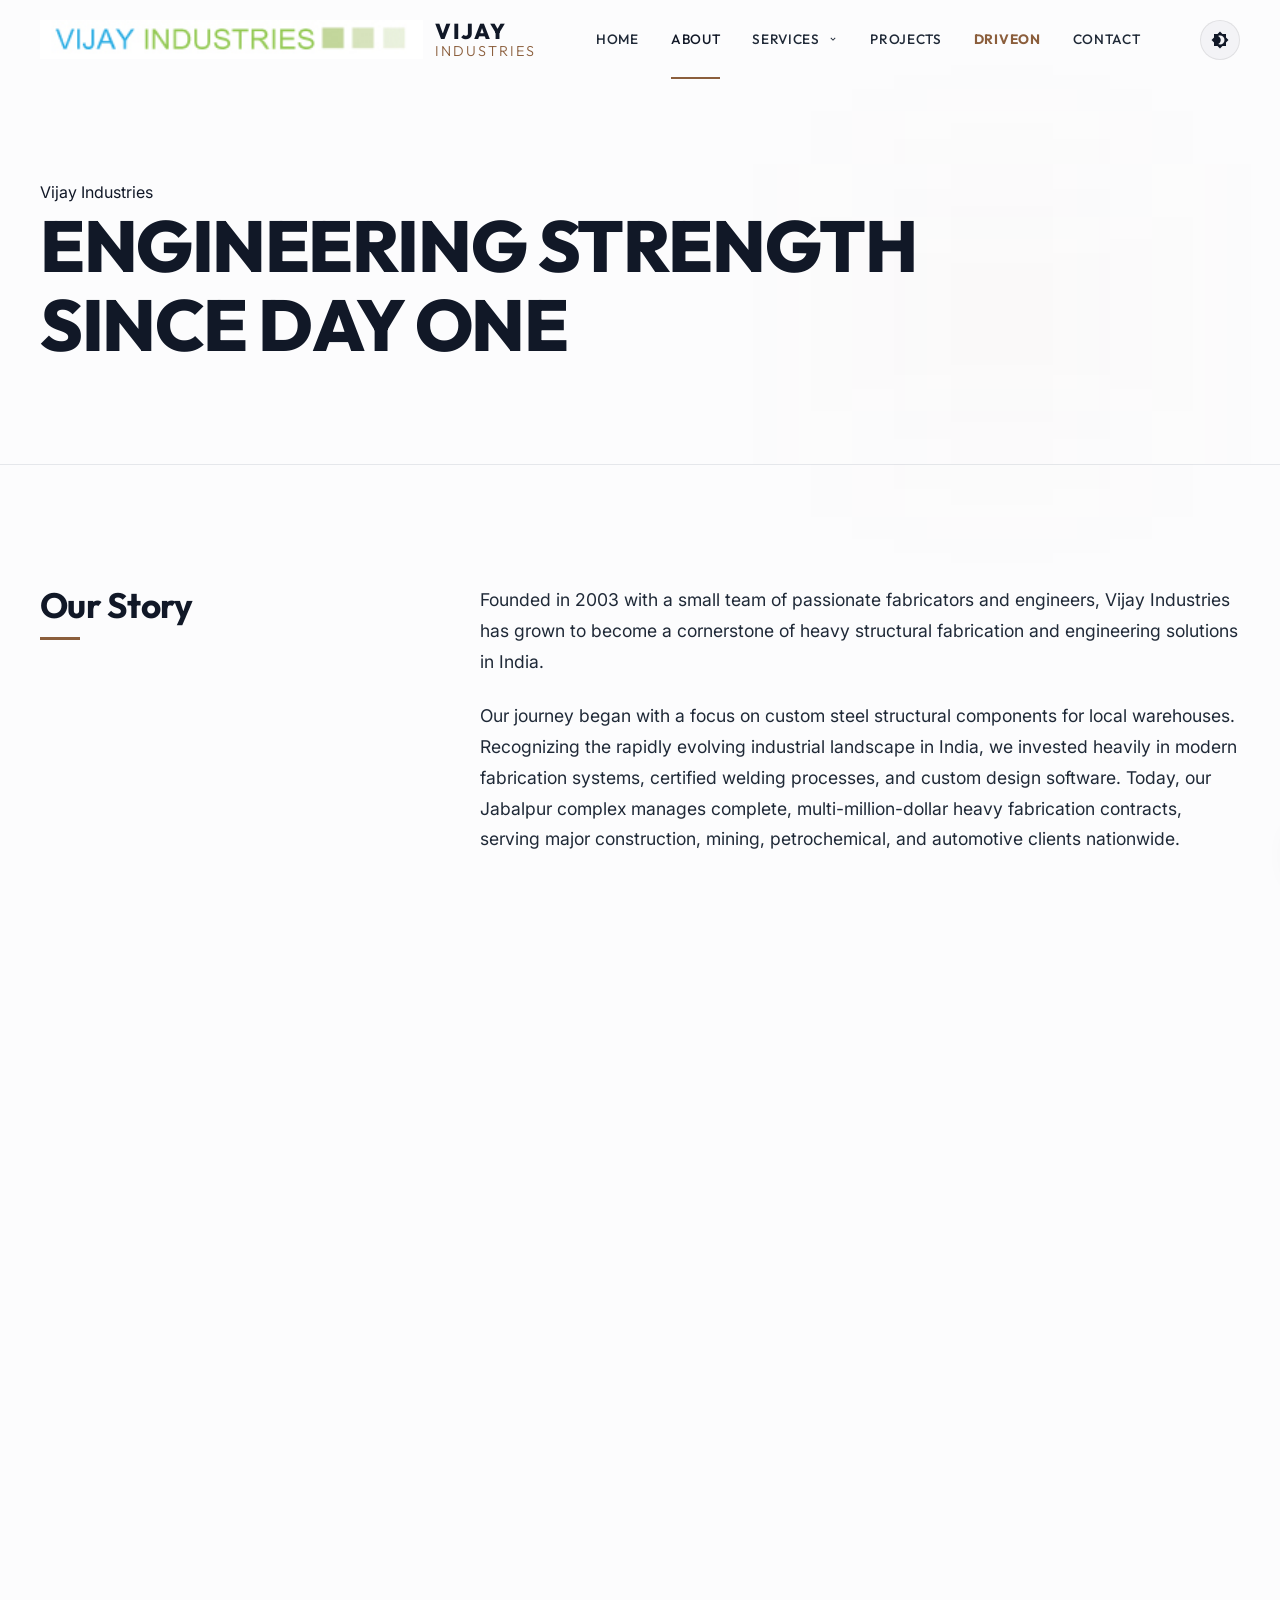
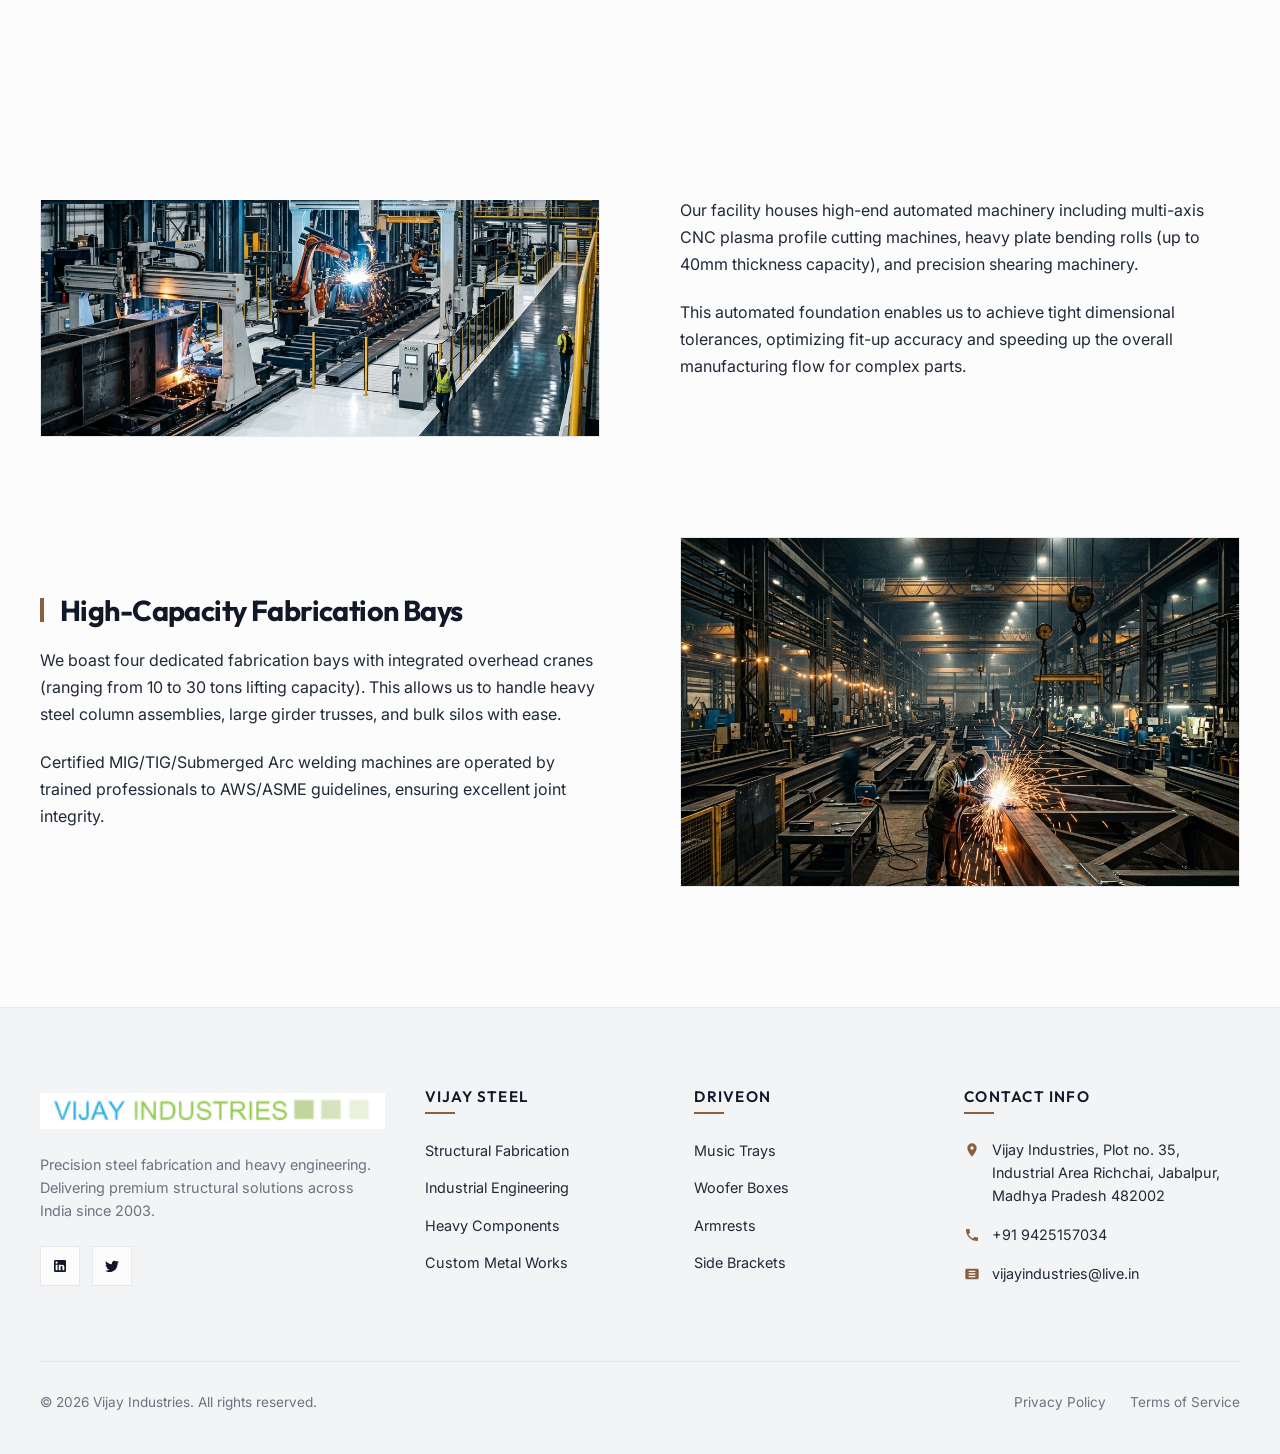
==== about.html @ 4c7a7a09 "Update website content and styling" ====
<!DOCTYPE html>
<html lang="en">
<head>
  <meta charset="UTF-8">
  <meta name="viewport" content="width=device-width, initial-scale=1.0">
  <title>Engineering Strength Since Day One | Vijay Industries</title>
  <meta name="description" content="Discover the history, mission, and advanced infrastructure of Vijay Industries. A legacy of precision steel fabrication and engineering excellence.">
  
  <!-- Global Stylesheet -->
  <link rel="stylesheet" href="css/global.css">
  <!-- Page Specific Stylesheet -->
  <link rel="stylesheet" href="css/about.css">
</head>
<body>

  <!-- Preloader Screen -->
  <div id="preloader">
    <div class="loader-logo">VIJAY <span>INDUSTRIES</span></div>
    <div class="loader-bar-container">
      <div class="loader-bar"></div>
    </div>
  </div>

  <!-- Page Transition Overlay -->
  <div id="page-transition-overlay" class="page-transition-overlay"></div>

  <!-- Sticky Navbar Header -->
  <header class="header" id="main-header">
    <div class="container">
      <a href="index.html" class="logo" id="header-logo-link">
        <img src="assets/vijay industries logo.jpg" alt="Vijay Industries Logo" id="logo-image" style="height: 40px; width: auto; object-fit: contain;">
        <div class="logo-text" id="logo-text-container">VIJAY<span>INDUSTRIES</span></div>
      </a>
      
      <!-- Nav Links -->
      <nav class="nav-menu" id="nav-menu-list">
        <a href="index.html" class="nav-link" id="nav-home">Home</a>
        <a href="about.html" class="nav-link active" id="nav-about">About</a>
        
        <!-- Services with Mega Menu -->
        <div class="nav-link has-megamenu" id="nav-services-megamenu">
          <span class="megamenu-mobile-toggle">Services <svg style="width: 10px; height: 10px; margin-left: 5px; fill: currentColor;" viewBox="0 0 24 24"><path d="M7.41,8.58L12,13.17L16.59,8.58L18,10L12,16L6,10L7.41,8.58Z"/></svg></span>
          <div class="megamenu">
            <div class="container">
              <div class="megamenu-grid">
                <div class="megamenu-brand-panel">
                  <h3>Vijay Industries</h3>
                  <p>Quality fabrication and engineering solutions delivering unmatched strength and structural integrity since day one.</p>
                  <a href="services.html" class="btn btn-outline-accent" style="padding: 10px 20px; font-size: 0.8rem;" id="megamenu-services-btn">All Services</a>
                </div>
                <div class="megamenu-col">
                  <h4>Vijay Steel</h4>
                  <ul class="megamenu-links">
                    <li><a href="services.html#structural" id="mega-link-structural">Structural Steel Work</a></li>
                    <li><a href="services.html#industrial" id="mega-link-industrial">Industrial Fabrication</a></li>
                    <li><a href="services.html#heavy" id="mega-link-heavy">Heavy Engineering</a></li>
                    <li><a href="services.html#custom" id="mega-link-custom">Custom Manufacturing</a></li>
                  </ul>
                </div>
                <div class="megamenu-col">
                  <h4>DriveOn Division</h4>
                  <ul class="megamenu-links">
                    <li><a href="driveon.html" id="mega-link-driveon-all">Automotive Accessories</a></li>
                    <li><a href="driveon.html#products" id="mega-link-driveon-trays">Music Trays & Boxes</a></li>
                    <li><a href="driveon.html#products" id="mega-link-driveon-armrests">Premium Armrests</a></li>
                    <li><a href="driveon.html#products" id="mega-link-driveon-rings">Speaker Mounting</a></li>
                  </ul>
                </div>
                <div class="megamenu-col">
                  <h4>Quick Links</h4>
                  <ul class="megamenu-links">
                    <li><a href="projects.html" id="mega-link-projects">Featured Projects</a></li>
                    <li><a href="about.html#infrastructure" id="mega-link-infrastructure">Infrastructure</a></li>
                    <li><a href="contact.html" id="mega-link-contact">Get a Quote</a></li>
                  </ul>
                </div>
              </div>
            </div>
          </div>
        </div>

        <a href="projects.html" class="nav-link" id="nav-projects">Projects</a>
        <a href="driveon.html" class="nav-link" id="nav-driveon" style="color: var(--accent); font-weight: 700;">DriveOn</a>
        <a href="contact.html" class="nav-link" id="nav-contact">Contact</a>
      </nav>

      <!-- Header Action Items -->
      <div class="header-actions">
        <!-- Light/Dark Mode Switcher -->
        <button class="theme-toggle" id="theme-toggle-btn" aria-label="Toggle light/dark theme">
          <svg class="moon-icon" viewBox="0 0 24 24"><path d="M12,18C11.11,18 10.26,17.8 9.5,17.45C11.56,16.5 13,14.42 13,12C13,9.58 11.56,7.5 9.5,6.55C10.26,6.2 11.11,6 12,6A6,6 0 0,1 18,12A6,6 0 0,1 12,18M20,8.69V4H15.31L12,0.69L8.69,4H4V8.69L0.69,12L4,15.31V20H8.69L12,23.31L15.31,20H20V15.31L23.31,12L20,8.69Z"/></svg>
          <svg class="sun-icon" viewBox="0 0 24 24"><path d="M12,7A5,5 0 0,1 17,12A5,5 0 0,1 12,17A5,5 0 0,1 7,12A5,5 0 0,1 12,7M12,9A3,3 0 0,0 9,12A3,3 0 0,0 12,15A3,3 0 0,0 15,12A3,3 0 0,0 12,9M12,2A1,1 0 0,1 13,3V5A1,1 0 0,1 11,5V3A1,1 0 0,1 12,2M12,19A1,1 0 0,1 13,20V22A1,1 0 0,1 11,22V20A1,1 0 0,1 12,19M2,12A1,1 0 0,1 3,11H5A1,1 0 0,1 5,13H3A1,1 0 0,1 2,12M19,12A1,1 0 0,1 20,11H22A1,1 0 0,1 22,13H20A1,1 0 0,1 19,12M6.22,5.22A1,1 0 0,1 7.64,5.22L9.05,6.64A1,1 0 0,1 7.64,8.05L6.22,6.64A1,1 0 0,1 6.22,5.22M14.95,13.95A1,1 0 0,1 16.36,13.95L17.78,15.36A1,1 0 0,1 16.36,16.78L14.95,15.36A1,1 0 0,1 14.95,13.95M6.22,17.78A1,1 0 0,1 6.22,16.36L7.64,14.95A1,1 0 0,1 9.05,16.36L7.64,17.78A1,1 0 0,1 6.22,17.78M14.95,6.64A1,1 0 0,1 16.36,5.22L17.78,6.64A1,1 0 0,1 16.36,8.05L14.95,6.64A1,1 0 0,1 14.95,6.64Z"/></svg>
        </button>

        <!-- Hamburger Icon for Mobile -->
        <button class="hamburger" id="hamburger-btn" aria-label="Open mobile menu">
          <span></span>
          <span></span>
          <span></span>
        </button>
      </div>
    </div>
  </header>

  <main>
    
    <!-- Hero Section -->
    <section class="about-hero" id="about-landing-hero">
      <div class="container">
        <span class="section-tag reveal">Vijay Industries</span>
        <h1 class="reveal" style="transition-delay: 0.1s;" id="about-hero-title">Engineering Strength<br>Since Day One</h1>
      </div>
    </section>

    <!-- Company Story Section -->
    <section class="section" id="company-story">
      <div class="container">
        <div class="about-grid">
          <div class="reveal-left">
            <h2 class="about-section-heading">Our Story</h2>
          </div>
          <div class="reveal-right about-content-col">
            <p>Founded in 2003 with a small team of passionate fabricators and engineers, Vijay Industries has grown to become a cornerstone of heavy structural fabrication and engineering solutions in India.</p>
            <p>Our journey began with a focus on custom steel structural components for local warehouses. Recognizing the rapidly evolving industrial landscape in India, we invested heavily in modern fabrication systems, certified welding processes, and custom design software. Today, our Jabalpur complex manages complete, multi-million-dollar heavy fabrication contracts, serving major construction, mining, petrochemical, and automotive clients nationwide.</p>
          </div>
        </div>
      </div>
    </section>

    <!-- Mission & Vision Cards Section -->
    <section class="section mission-vision-section" id="mission-vision">
      <div class="container">
        <div class="mv-grid stagger-container">
          
          <!-- Mission Card -->
          <div class="mv-card stagger-item" id="card-mission">
            <div class="mv-icon">
              <svg viewBox="0 0 24 24"><path d="M12 2C6.48 2 2 6.48 2 12s4.48 10 10 10 10-4.48 10-10S17.52 2 12 2zm1 17h-2v-2h2v2zm2.07-7.75l-.9.92C13.45 12.9 13 13.5 13 15h-2v-.5c0-1.1.45-2.1 1.17-2.83l1.24-1.26c.37-.36.59-.86.59-1.41 0-1.1-.9-2-2-2s-2 .9-2 2H7c0-2.76 2.24-5 5-5s5 2.24 5 5c0 1.04-.42 1.99-1.07 2.75z"/></svg>
            </div>
            <h3>Our Mission</h3>
            <p>To design, engineer, and fabricate steel solutions that surpass industry benchmarks for strength, precision, and efficiency, providing our clients with robust foundations for their growth.</p>
          </div>

          <!-- Vision Card -->
          <div class="mv-card stagger-item" id="card-vision">
            <div class="mv-icon">
              <svg viewBox="0 0 24 24"><path d="M12 2c-5.52 0-10 4.48-10 10s4.48 10 10 10 10-4.48 10-10-4.48-10-10-10zm0 18c-4.41 0-8-3.59-8-8s3.59-8 8-8 8 3.59 8 8-3.59 8-8 8zm-1-13h2v6h-2zm0 8h2v2h-2z"/></svg>
            </div>
            <h3>Our Vision</h3>
            <p>To become India's preeminent engineering and fabrication partner, setting world-class standards in structural steel fabrication while sustaining the environment and supporting local communities.</p>
          </div>

        </div>
      </div>
    </section>

    <!-- Infrastructure / Manufacturing Facility Section -->
    <section class="section infrastructure-section" id="infrastructure">
      <div class="container">
        
        <div class="section-header text-center reveal">
          <span class="section-tag">Facility</span>
          <h2 class="section-title">Manufacturing Facility & Infrastructure</h2>
        </div>

        <!-- Alternating Layout Grid 1 -->
        <div class="infra-layout-row reveal">
          <div class="infra-image-col">
            <div class="infra-image-container">
              <img src="images/industrial_facility.png" alt="Advanced CNC Cutting Systems">
            </div>
          </div>
          <div class="infra-text-col">
            <h3>Automated Machining & Cutting</h3>
            <p>Our facility houses high-end automated machinery including multi-axis CNC plasma profile cutting machines, heavy plate bending rolls (up to 40mm thickness capacity), and precision shearing machinery.</p>
            <p>This automated foundation enables us to achieve tight dimensional tolerances, optimizing fit-up accuracy and speeding up the overall manufacturing flow for complex parts.</p>
          </div>
        </div>

        <!-- Alternating Layout Grid 2 (Image right) -->
        <div class="infra-layout-row row-reverse reveal">
          <div class="infra-image-col">
            <div class="infra-image-container">
              <img src="images/steel_fabrication_hero.png" alt="Certified Welding Assembly Bays">
            </div>
          </div>
          <div class="infra-text-col">
            <h3>High-Capacity Fabrication Bays</h3>
            <p>We boast four dedicated fabrication bays with integrated overhead cranes (ranging from 10 to 30 tons lifting capacity). This allows us to handle heavy steel column assemblies, large girder trusses, and bulk silos with ease.</p>
            <p>Certified MIG/TIG/Submerged Arc welding machines are operated by trained professionals to AWS/ASME guidelines, ensuring excellent joint integrity.</p>
          </div>
        </div>

      </div>
    </section>

  </main>

  <!-- Footer -->
  <footer class="footer">
    <div class="container">
      <div class="footer-grid">
        
        <div class="footer-logo-col">
          <img src="assets/vijay industries logo.jpg" alt="Vijay Industries Logo" style="height: 45px; width: auto; margin-bottom: 20px; object-fit: contain;">
          <p>Precision steel fabrication and heavy engineering. Delivering premium structural solutions across India since 2003.</p>
          <div class="social-links">
            <a href="#" class="social-link" aria-label="LinkedIn"><svg viewBox="0 0 24 24"><path d="M19 3a2 2 0 0 1 2 2v14a2 2 0 0 1-2 2H5a2 2 0 0 1-2-2V5a2 2 0 0 1 2-2h14m-.5 15.5v-5.3a3.26 3.26 0 0 0-3.26-3.26c-.85 0-1.84.52-2.32 1.3v-1.11h-2.79v8.37h2.79v-4.93c0-.77.62-1.4 1.39-1.4a1.4 1.4 0 0 1 1.4 1.4v4.93h2.79M6.88 8.56a1.68 1.68 0 0 0 1.68-1.68c0-.93-.75-1.69-1.68-1.69a1.69 1.69 0 0 0-1.69 1.69c0 .93.76 1.68 1.69 1.68m1.39 9.94v-8.37H5.5v8.37h2.77z"/></svg></a>
            <a href="#" class="social-link" aria-label="Twitter"><svg viewBox="0 0 24 24"><path d="M22.46,6C21.69,6.35 20.86,6.58 20,6.69C20.88,6.16 21.56,5.32 21.88,4.31C21.05,4.81 20.13,5.16 19.16,5.36C18.37,4.5 17.26,4 16,4C13.65,4 11.73,5.92 11.73,8.29C11.73,8.63 11.77,8.96 11.84,9.27C8.28,9.09 5.11,7.38 3,4.79C2.63,5.42 2.42,6.16 2.42,6.94C2.42,8.43 3.17,9.75 4.33,10.5C3.62,10.5 2.96,10.3 2.38,10C2.38,10 2.38,10 2.38,10.03C2.38,12.11 3.86,13.85 5.82,14.24C5.46,14.34 5.08,14.39 4.69,14.39C4.42,14.39 4.15,14.36 3.89,14.31C4.43,16 6,17.26 7.89,17.3C6.43,18.45 4.58,19.13 2.58,19.13C2.23,19.13 1.9,19.11 1.57,19.07C3.47,20.29 5.72,21 8.14,21C16,21 20.33,14.5 20.33,8.84C20.33,8.65 20.33,8.46 20.31,8.28C21.15,7.67 21.88,6.88 22.46,6Z"/></svg></a>
          </div>
        </div>

        <div class="footer-col">
          <h4>Vijay Steel</h4>
          <ul class="footer-links">
            <li><a href="services.html#structural" id="footer-link-structural">Structural Fabrication</a></li>
            <li><a href="services.html#industrial" id="footer-link-industrial">Industrial Engineering</a></li>
            <li><a href="services.html#heavy" id="footer-link-heavy">Heavy Components</a></li>
            <li><a href="services.html#custom" id="footer-link-custom">Custom Metal Works</a></li>
          </ul>
        </div>

        <div class="footer-col">
          <h4>DriveOn</h4>
          <ul class="footer-links">
            <li><a href="driveon.html#products" id="footer-link-driveon-trays">Music Trays</a></li>
            <li><a href="driveon.html#products" id="footer-link-driveon-boxes">Woofer Boxes</a></li>
            <li><a href="driveon.html#products" id="footer-link-driveon-armrests">Armrests</a></li>
            <li><a href="driveon.html#products" id="footer-link-driveon-brackets">Side Brackets</a></li>
          </ul>
        </div>

        <div class="footer-col">
          <h4>Contact Info</h4>
          <ul class="contact-info-list">
            <li>
              <svg viewBox="0 0 24 24"><path d="M12,11.5A2.5,2.5 0 0,1 9.5,9A2.5,2.5 0 0,1 12,6.5A2.5,2.5 0 0,1 14.5,9A2.5,2.5 0 0,1 12,11.5M12,2A7,7 0 0,0 5,9C5,14.25 12,22 12,22C12,22 19,14.25 19,9A7,7 0 0,0 12,2Z"/></svg>
              <span>Vijay Industries, Plot no. 35, Industrial Area Richchai, Jabalpur, Madhya Pradesh 482002</span>
            </li>
            <li>
              <svg viewBox="0 0 24 24"><path d="M6.62,10.79C8.06,13.62 10.38,15.94 13.21,17.38L15.41,15.18C15.69,14.9 16.08,14.82 16.43,14.93C17.55,15.3 18.75,15.5 20,15.5A1,1 0 0,1 21,16.5V20A1,1 0 0,1 20,21A17,17 0 0,1 3,4A1,1 0 0,1 4,3H7.5A1,1 0 0,1 8.5,4C8.5,5.25 8.7,6.45 9.07,7.57C9.18,7.92 9.1,8.31 8.82,8.59L6.62,10.79Z"/></svg>
              <span>+91 9425157034</span>
            </li>
            <li>
              <svg viewBox="0 0 24 24"><path d="M20,4H4C2.89,4 2,4.89 2,6V18A2,2 0 0,0 4,20H20A2,2 0 0,0 22,18V6C22,4.89 21.1,4 20,4M17,17H7V15H17V17M17,13H7V11H17V13M17,9H7V7H17V9Z"/></svg>
              <span>vijayindustries@live.in</span>
            </li>
          </ul>
        </div>

      </div>

      <div class="footer-bottom">
        <p>&copy; 2026 Vijay Industries. All rights reserved.</p>
        <div class="footer-bottom-links">
          <a href="#" id="footer-privacy">Privacy Policy</a>
          <a href="#" id="footer-terms">Terms of Service</a>
        </div>
      </div>
    </div>
  </footer>

  <!-- Back to Top Button -->
  <button class="back-to-top" id="back-to-top-btn" aria-label="Scroll to top">
    <svg viewBox="0 0 24 24"><path d="M7.41,15.41L12,10.83L16.59,15.41L18,14L12,8L6,14L7.41,15.41Z"/></svg>
  </button>

  <!-- Privacy Policy and Terms Modals -->
  <div class="custom-modal-overlay" id="global-privacy-modal">
    <div class="custom-modal-container">
      <button class="custom-modal-close" onclick="closeModal('global-privacy-modal')" aria-label="Close modal">&times;</button>
      <div class="custom-modal-content">
        <h2>Privacy Policy</h2>
        <p><strong>Effective Date: June 22, 2026</strong></p>
        <p>Welcome to Vijay Industries Jabalpur ("Company," "we," "our," or "us"). We are committed to protecting your privacy and ensuring transparency regarding how we collect, use, and safeguard your information.</p>
        
        <h3>1. Information We Collect</h3>
        <p><strong>Personal Information</strong><br>When you contact us through our website, we may collect:</p>
        <ul>
          <li>Name</li>
          <li>Phone Number</li>
          <li>Email Address</li>
          <li>Company Name</li>
          <li>Project Details</li>
          <li>Any information voluntarily provided through inquiry forms</li>
        </ul>
        <p><strong>Technical Information</strong><br>When you visit our website, we may automatically collect:</p>
        <ul>
          <li>IP Address</li>
          <li>Browser Type</li>
          <li>Device Information</li>
          <li>Pages Visited</li>
          <li>Website Usage Statistics</li>
          <li>Cookies and Similar Technologies</li>
        </ul>

        <h3>2. How We Use Your Information</h3>
        <p>We use collected information to:</p>
        <ul>
          <li>Respond to inquiries and quotations</li>
          <li>Provide fabrication and engineering services</li>
          <li>Improve website performance and user experience</li>
          <li>Communicate project updates</li>
          <li>Maintain business records</li>
          <li>Comply with legal obligations</li>
        </ul>

        <h3>3. Information Sharing</h3>
        <p>We do not sell, rent, or trade your personal information. We may share information only with:</p>
        <ul>
          <li>Service providers assisting in website operations</li>
          <li>Legal authorities when required by law</li>
          <li>Business partners involved in project execution (when necessary)</li>
        </ul>

        <h3>4. Data Security</h3>
        <p>We implement reasonable security measures to protect your information from unauthorized access, alteration, disclosure, or destruction. However, no internet transmission is completely secure.</p>

        <h3>5. Cookies</h3>
        <p>Our website may use cookies to:</p>
        <ul>
          <li>Improve functionality</li>
          <li>Analyze website traffic</li>
          <li>Remember user preferences</li>
        </ul>
        <p>Users may disable cookies through browser settings.</p>

        <h3>6. Third-Party Links</h3>
        <p>Our website may contain links to third-party websites. We are not responsible for the privacy practices of those websites.</p>

        <h3>7. Data Retention</h3>
        <p>We retain personal information only as long as necessary for business, legal, and operational purposes.</p>

        <h3>8. Your Rights</h3>
        <p>Subject to applicable laws, you may:</p>
        <ul>
          <li>Request access to your information</li>
          <li>Request correction of inaccurate information</li>
          <li>Request deletion of your information</li>
          <li>Withdraw consent where applicable</li>
        </ul>
        <p>For such requests, contact us through the details provided on our website.</p>

        <h3>9. Policy Updates</h3>
        <p>We reserve the right to update this Privacy Policy at any time. Changes become effective immediately upon posting on the website.</p>
      </div>
    </div>
  </div>

  <div class="custom-modal-overlay" id="global-terms-modal">
    <div class="custom-modal-container">
      <button class="custom-modal-close" onclick="closeModal('global-terms-modal')" aria-label="Close modal">&times;</button>
      <div class="custom-modal-content">
        <h2>Terms and Conditions</h2>
        <p><strong>Effective Date: June 22, 2026</strong></p>
        <p>Welcome to the website of Vijay Industries Jabalpur ("Company," "we," "our," or "us"). By accessing, browsing, or using this website, you agree to be bound by these Terms and Conditions. If you do not agree with any part of these Terms, please discontinue use of the website.</p>
        
        <h3>2. About the Company</h3>
        <p>Vijay Industries Steel Fabrication specializes in:</p>
        <ul>
          <li>Steel Fabrication</li>
          <li>Structural Fabrication</li>
          <li>Industrial Fabrication Solutions</li>
          <li>Custom Metal Manufacturing</li>
          <li>Engineering Support Services</li>
          <li>Automotive Accessories under the DRIVEON® brand</li>
        </ul>
        <p>All information provided on this website is intended for general business and informational purposes.</p>

        <h3>3. Website Use</h3>
        <p>You agree to use this website only for lawful purposes and in a manner that does not:</p>
        <ul>
          <li>Violate any applicable laws or regulations</li>
          <li>Infringe upon the rights of others</li>
          <li>Disrupt website functionality</li>
          <li>Introduce viruses, malware, or harmful code</li>
          <li>Attempt unauthorized access to systems, servers, or databases</li>
        </ul>
        <p>We reserve the right to restrict or terminate access to users who violate these Terms.</p>

        <h3>4. Quotations and Orders</h3>
        <p>Any quotations, estimates, pricing, specifications, or project timelines displayed on the website are provided for informational purposes only and do not constitute a binding agreement.</p>
        <p>All project orders are subject to:</p>
        <ul>
          <li>Technical feasibility</li>
          <li>Material availability</li>
          <li>Final design approval</li>
          <li>Written confirmation by the Company</li>
        </ul>
        <p>The Company reserves the right to modify pricing, specifications, and availability without prior notice.</p>

        <h3>5. Intellectual Property Rights</h3>
        <p>All content on this website, including but not limited to:</p>
        <ul>
          <li>Logos, Brand names, and Product designs</li>
          <li>Images, Videos, and Graphics</li>
          <li>Text and Website design</li>
          <li>Technical drawings and Product descriptions</li>
        </ul>
        <p>is the exclusive property of Vijay Industries Jabalpur unless otherwise stated. No material from this website may be copied, reproduced, modified, distributed, republished, or commercially exploited without prior written permission.</p>

        <h3>6. DRIVEON® Brand Rights</h3>
        <p>DRIVEON® and all related products, including music trays, armrests, speaker enclosures, panels, brackets, and automotive accessories, are proprietary products of Vijay Industries Jabalpur.</p>
        <p>Unauthorized copying, manufacturing, reverse engineering, imitation, distribution, or resale of DRIVEON® products, designs, photographs, or branding materials is strictly prohibited and may result in legal action.</p>

        <h3>7. Product Information</h3>
        <p>We strive to ensure that product descriptions, specifications, and images are accurate. However:</p>
        <ul>
          <li>Product appearance may vary slightly from photographs.</li>
          <li>Specifications may change as products are improved.</li>
          <li>Compatibility information is provided as a guideline and should be independently verified before purchase.</li>
        </ul>
        <p>The Company does not guarantee that all information is error-free.</p>

        <h3>8. Third-Party Links</h3>
        <p>This website may contain links to third-party websites for convenience. We do not control, endorse, or assume responsibility for third-party content, products/services, or their privacy practices. Users access such websites at their own risk.</p>

        <h3>9. Disclaimer of Warranties</h3>
        <p>This website and its content are provided on an "as-is" and "as-available" basis. Vijay Industries Jabalpur makes no warranties regarding website availability, accuracy of information, suitability for a particular purpose, error-free operation, or uninterrupted access. To the maximum extent permitted by law, all warranties are excluded.</p>

        <h3>10. Limitation of Liability</h3>
        <p>Under no circumstances shall Vijay Industries Jabalpur be liable for any indirect, incidental, consequential damages, loss of profits, loss of business opportunities, or loss of data arising from the use of this website or reliance upon its content.</p>

        <h3>11. User Submissions</h3>
        <p>Any information submitted through contact forms, inquiry forms, email communications, or quotation requests must be accurate and lawful. By submitting information, you grant the Company the right to use such information for business communication, project evaluation, customer support, and service delivery.</p>

        <h3>12. Privacy</h3>
        <p>Your use of this website is also governed by our Privacy Policy. By using this website, you consent to the collection and use of information as described in that policy.</p>

        <h3>13. Indemnification</h3>
        <p>You agree to indemnify and hold harmless Vijay Industries Jabalpur, its owners, employees, representatives, and affiliates from any claims, damages, liabilities, costs, or expenses arising from violation of these Terms, misuse of the website, or violation of applicable laws.</p>

        <h3>14. Modifications to Terms</h3>
        <p>We reserve the right to update, revise, or modify these Terms and Conditions at any time without prior notice. Changes become effective immediately upon publication on the website. Continued use of the website after changes are posted constitutes acceptance of the revised Terms.</p>

        <h3>15. Governing Law and Jurisdiction</h3>
        <p>These Terms and Conditions shall be governed by and construed in accordance with the laws of India. Any disputes arising from the use of this website shall be subject to the exclusive jurisdiction of the courts located in Jabalpur, Madhya Pradesh, India.</p>

        <h3>16. Contact Information</h3>
        <p>For any questions regarding these Terms and Conditions, please contact:<br>
        <strong>Vijay Industries [Steel Fabrication Division]</strong><br>
        <strong>DRIVEON® [Automotive Accessories Division]</strong><br>
        Email: <a href="mailto:vijayindustries@live.in">vijayindustries@live.in</a><br>
        Phone: +91 9425157034</p>
      </div>
    </div>
  </div>

  <!-- Global scripts -->
  <script src="js/global.js"></script>
</body>
</html>
---- css/global.css ----
/* ==========================================================================
   VIJAY INDUSTRIES - GLOBAL STYLESHEET
   Aesthetics: Minimal, Premium, Industrial, Modern (Tesla / Apple / Nothing)
   ========================================================================== */

@import url('https://fonts.googleapis.com/css2?family=Inter:wght@300;400;500;600;700&family=Outfit:wght@300;400;500;600;700;800&display=swap');

:root {
  /* Colors */
  --color-steel-grey: #6B7280;
  --color-dark-graphite: #1F2937;
  --color-rust-brown: #8B5E3C;
  --color-iron-black: #111827;
  --color-white: #FFFFFF;
  --color-light-steel: #E5E7EB;

  /* Fonts */
  --font-heading: 'Outfit', -apple-system, BlinkMacSystemFont, "Segoe UI", Roboto, sans-serif;
  --font-body: 'Inter', -apple-system, BlinkMacSystemFont, "Segoe UI", Roboto, sans-serif;

  /* Default Theme: Light (Clean & Modern) */
  --bg-primary: #FCFCFD;
  --bg-secondary: #F3F4F6;
  --bg-tertiary: var(--color-light-steel);
  --bg-translucent: rgba(252, 252, 253, 0.9);
  --bg-glass: rgba(229, 231, 235, 0.4);
  --border-glass: rgba(0, 0, 0, 0.08);

  --text-primary: var(--color-iron-black);
  --text-secondary: var(--color-dark-graphite);
  --text-muted: var(--color-steel-grey);
  
  --accent: var(--color-rust-brown);
  --accent-hover: #734B2E;
  --accent-rgb: 139, 94, 60;
  
  --border-color: #E5E7EB;
  --shadow-sm: 0 2px 4px rgba(0, 0, 0, 0.05);
  --shadow-md: 0 8px 30px rgba(0, 0, 0, 0.08);
  --shadow-lg: 0 20px 40px rgba(0, 0, 0, 0.12);

  /* Layout */
  --header-height: 80px;
  --container-width: 1400px;
  --transition-smooth: all 0.5s cubic-bezier(0.16, 1, 0.3, 1);
  --transition-fast: all 0.25s cubic-bezier(0.16, 1, 0.3, 1);
}

/* Dark Theme Variables */
body.dark-theme {
  --bg-primary: var(--color-iron-black);
  --bg-secondary: var(--color-dark-graphite);
  --bg-tertiary: #1A222F;
  --bg-translucent: rgba(17, 24, 39, 0.85);
  --bg-glass: rgba(31, 41, 55, 0.4);
  --border-glass: rgba(255, 255, 255, 0.08);

  --text-primary: var(--color-white);
  --text-secondary: var(--color-light-steel);
  --text-muted: var(--color-steel-grey);
  
  --accent: var(--color-rust-brown);
  --accent-hover: #A2724E;
  
  --border-color: #2D3748;
  --shadow-sm: 0 2px 4px rgba(0, 0, 0, 0.3);
  --shadow-md: 0 8px 30px rgba(0, 0, 0, 0.4);
  --shadow-lg: 0 20px 40px rgba(0, 0, 0, 0.5);
}

/* Base Reset */
*, *::before, *::after {
  box-sizing: border-box;
  margin: 0;
  padding: 0;
}

html {
  font-size: 16px;
  scroll-behavior: smooth;
  -webkit-font-smoothing: antialiased;
  -moz-osx-font-smoothing: grayscale;
}

body {
  font-family: var(--font-body);
  background-color: var(--bg-primary);
  color: var(--text-primary);
  line-height: 1.6;
  overflow-x: hidden;
  transition: background-color 0.5s ease, color 0.5s ease;
}

h1, h2, h3, h4, h5, h6 {
  font-family: var(--font-heading);
  font-weight: 600;
  letter-spacing: -0.02em;
  line-height: 1.15;
  color: var(--text-primary);
}

a {
  color: inherit;
  text-decoration: none;
  transition: var(--transition-fast);
}

img {
  max-width: 100%;
  height: auto;
  display: block;
}

button, input, textarea, select {
  font-family: inherit;
  font-size: inherit;
  background: none;
  border: none;
  color: inherit;
}

ul {
  list-style: none;
}

/* Custom Scrollbar */
::-webkit-scrollbar {
  width: 8px;
}
::-webkit-scrollbar-track {
  background: var(--bg-primary);
}
::-webkit-scrollbar-thumb {
  background: var(--bg-secondary);
  border-radius: 4px;
}
::-webkit-scrollbar-thumb:hover {
  background: var(--accent);
}

/* Loader Screen */
#preloader {
  position: fixed;
  top: 0;
  left: 0;
  width: 100%;
  height: 100%;
  background-color: var(--color-iron-black);
  z-index: 9999;
  display: flex;
  flex-direction: column;
  justify-content: center;
  align-items: center;
  transition: opacity 0.6s cubic-bezier(0.16, 1, 0.3, 1), visibility 0.6s;
}

.loader-logo {
  font-family: var(--font-heading);
  font-size: 2.5rem;
  font-weight: 800;
  letter-spacing: 0.1em;
  color: var(--color-white);
  margin-bottom: 20px;
  opacity: 0;
  transform: translateY(20px);
  animation: loaderTextReveal 1s cubic-bezier(0.16, 1, 0.3, 1) forwards;
}

.loader-logo span {
  color: var(--accent);
}

.loader-bar-container {
  width: 200px;
  height: 2px;
  background-color: rgba(255, 255, 255, 0.1);
  overflow: hidden;
  position: relative;
}

.loader-bar {
  width: 0%;
  height: 100%;
  background-color: var(--accent);
  position: absolute;
  top: 0;
  left: 0;
  animation: loaderProgress 1.5s cubic-bezier(0.16, 1, 0.3, 1) forwards;
}

/* Page Transition Overlay */
.page-transition-overlay {
  position: fixed;
  top: 0;
  left: 0;
  width: 100%;
  height: 100%;
  background-color: var(--bg-primary);
  z-index: 9998;
  transform: translateY(100%);
  transition: transform 0.6s cubic-bezier(0.16, 1, 0.3, 1);
  pointer-events: none;
}

.page-transition-overlay.active {
  transform: translateY(0);
}

/* Layout Utilities */
.container {
  width: 100%;
  max-width: var(--container-width);
  margin: 0 auto;
  padding: 0 40px;
}

@media (max-width: 768px) {
  .container {
    padding: 0 20px;
  }
}

.section {
  padding: 120px 0;
  position: relative;
}

@media (max-width: 768px) {
  .section {
    padding: 80px 0;
  }
}

.text-center {
  text-align: center;
}

.accent-text {
  color: var(--accent);
}

/* Premium Buttons */
.btn {
  display: inline-flex;
  align-items: center;
  justify-content: center;
  padding: 16px 36px;
  font-family: var(--font-heading);
  font-weight: 500;
  font-size: 0.95rem;
  letter-spacing: 0.05em;
  text-transform: uppercase;
  border-radius: 0; /* Minimal, industrial box look */
  cursor: pointer;
  position: relative;
  overflow: hidden;
  transition: var(--transition-smooth);
}

.btn-primary {
  background-color: var(--accent);
  color: var(--color-white);
  border: 1px solid var(--accent);
}

.btn-primary::before {
  content: '';
  position: absolute;
  top: 0;
  left: -100%;
  width: 100%;
  height: 100%;
  background: linear-gradient(90deg, transparent, rgba(255, 255, 255, 0.2), transparent);
  transition: 0.5s;
}

.btn-primary:hover {
  background-color: var(--accent-hover);
  border-color: var(--accent-hover);
  transform: translateY(-2px);
  box-shadow: 0 10px 20px rgba(139, 94, 60, 0.3);
}

.btn-primary:hover::before {
  left: 100%;
}

.btn-secondary {
  background-color: transparent;
  color: var(--text-primary);
  border: 1px solid var(--text-primary);
}

.btn-secondary:hover {
  background-color: var(--text-primary);
  color: var(--bg-primary);
  transform: translateY(-2px);
}

.btn-outline-accent {
  background-color: transparent;
  color: var(--accent);
  border: 1px solid var(--accent);
}

.btn-outline-accent:hover {
  background-color: var(--accent);
  color: var(--color-white);
  transform: translateY(-2px);
  box-shadow: 0 10px 20px rgba(139, 94, 60, 0.2);
}

/* Header / Navbar */
.header {
  position: fixed;
  top: 0;
  left: 0;
  width: 100%;
  height: var(--header-height);
  z-index: 1000;
  transition: var(--transition-smooth);
  border-bottom: 1px solid transparent;
}

.header.scrolled {
  background-color: var(--bg-translucent);
  backdrop-filter: blur(15px);
  -webkit-backdrop-filter: blur(15px);
  height: 70px;
  border-bottom: 1px solid var(--border-glass);
  box-shadow: var(--shadow-sm);
}

.header .container {
  height: 100%;
  display: flex;
  align-items: center;
  justify-content: space-between;
}

.logo {
  display: flex;
  align-items: center;
  gap: 12px;
  height: 100%;
}

.logo img {
  height: 40px;
  width: auto;
  object-fit: contain;
  transition: var(--transition-smooth);
}

.header.scrolled .logo img {
  height: 35px;
}

.logo-text {
  font-family: var(--font-heading);
  font-size: 1.35rem;
  font-weight: 800;
  letter-spacing: 0.08em;
  color: var(--text-primary);
  line-height: 1;
}

.logo-text span {
  color: var(--accent);
  font-weight: 300;
  font-size: 0.9rem;
  display: block;
  letter-spacing: 0.15em;
  margin-top: 2px;
}

/* Nav Menu */
.nav-menu {
  display: flex;
  align-items: center;
  gap: 32px;
  height: 100%;
}

.nav-link {
  font-family: var(--font-heading);
  font-weight: 500;
  font-size: 0.85rem;
  letter-spacing: 0.05em;
  text-transform: uppercase;
  color: var(--text-secondary);
  position: relative;
  padding: 10px 0;
  height: 100%;
  display: flex;
  align-items: center;
}

.nav-link::after {
  content: '';
  position: absolute;
  bottom: 0;
  left: 0;
  width: 0;
  height: 2px;
  background-color: var(--accent);
  transition: var(--transition-fast);
}

.nav-link:hover, .nav-link.active {
  color: var(--text-primary);
}

.nav-link:hover::after, .nav-link.active::after {
  width: 100%;
}

/* Mega Menu */
.has-megamenu {
  position: static;
}

.megamenu {
  position: absolute;
  top: 100%;
  left: 0;
  width: 100%;
  background-color: var(--bg-secondary);
  border-bottom: 1px solid var(--border-color);
  opacity: 0;
  visibility: hidden;
  transform: translateY(15px);
  transition: var(--transition-smooth);
  padding: 40px 0;
  box-shadow: var(--shadow-lg);
  backdrop-filter: blur(15px);
  -webkit-backdrop-filter: blur(15px);
}

.has-megamenu:hover .megamenu {
  opacity: 1;
  visibility: visible;
  transform: translateY(0);
}

.header.scrolled .has-megamenu:hover .megamenu {
  top: 100%;
}

.megamenu-grid {
  display: grid;
  grid-template-columns: 1.2fr 1fr 1fr 1fr;
  gap: 40px;
}

.megamenu-brand-panel {
  border-right: 1px solid var(--border-color);
  padding-right: 40px;
}

.megamenu-brand-panel h3 {
  font-size: 1.5rem;
  margin-bottom: 12px;
}

.megamenu-brand-panel p {
  font-size: 0.85rem;
  color: var(--text-muted);
  margin-bottom: 20px;
}

.megamenu-col h4 {
  font-size: 0.9rem;
  text-transform: uppercase;
  letter-spacing: 0.1em;
  color: var(--accent);
  margin-bottom: 20px;
  border-bottom: 1px solid var(--border-color);
  padding-bottom: 8px;
}

.megamenu-links li {
  margin-bottom: 12px;
}

.megamenu-links a {
  font-size: 0.9rem;
  color: var(--text-secondary);
  display: flex;
  align-items: center;
  gap: 8px;
}

.megamenu-links a:hover {
  color: var(--accent);
  transform: translateX(5px);
}

/* Theme Toggle & Hamburger */
.header-actions {
  display: flex;
  align-items: center;
  gap: 20px;
}

.theme-toggle {
  background: none;
  border: none;
  cursor: pointer;
  color: var(--text-primary);
  width: 40px;
  height: 40px;
  border-radius: 50%;
  display: flex;
  align-items: center;
  justify-content: center;
  transition: var(--transition-fast);
  background-color: var(--bg-glass);
  border: 1px solid var(--border-glass);
}

.theme-toggle:hover {
  background-color: var(--accent);
  color: var(--color-white);
}

.theme-toggle svg {
  width: 18px;
  height: 18px;
  fill: currentColor;
}

.theme-toggle .sun-icon {
  display: none;
}

body.dark-theme .theme-toggle .moon-icon {
  display: none;
}

body.dark-theme .theme-toggle .sun-icon {
  display: block;
}

/* Mobile Toggle Hamburger */
.hamburger {
  display: none;
  flex-direction: column;
  justify-content: space-between;
  width: 24px;
  height: 16px;
  cursor: pointer;
  background: none;
  border: none;
  z-index: 1001;
}

.hamburger span {
  display: block;
  width: 100%;
  height: 2px;
  background-color: var(--text-primary);
  transition: var(--transition-fast);
}

/* Mobile Nav Menu Show/Hide */
@media (max-width: 1024px) {
  .hamburger {
    display: flex;
  }
  
  .nav-menu {
    position: fixed;
    top: 0;
    right: -100%;
    width: 320px;
    height: 100vh;
    background-color: var(--bg-secondary);
    flex-direction: column;
    align-items: flex-start;
    padding: 100px 40px;
    gap: 24px;
    box-shadow: var(--shadow-lg);
    transition: var(--transition-smooth);
    z-index: 1000;
    overflow-y: auto;
  }
  
  .nav-menu.active {
    right: 0;
  }
  
  .nav-link {
    width: 100%;
    height: auto;
    padding: 8px 0;
    font-size: 1.1rem;
  }
  
  .has-megamenu {
    width: 100%;
  }
  
  .has-megamenu:hover .megamenu {
    display: none; /* Hide standard mega menu on mobile */
  }

  .megamenu-mobile-toggle {
    display: flex;
    justify-content: space-between;
    align-items: center;
    width: 100%;
  }

  .mobile-megamenu-active .megamenu {
    display: block;
    position: static;
    opacity: 1;
    visibility: visible;
    transform: none;
    box-shadow: none;
    background: transparent;
    border: none;
    padding: 10px 0 0 15px;
    width: 100%;
  }
  
  .mobile-megamenu-active .megamenu-grid {
    grid-template-columns: 1fr;
    gap: 20px;
  }
  
  .megamenu-brand-panel {
    display: none;
  }
  
  .hamburger.active span:nth-child(1) {
    transform: translateY(7px) rotate(45deg);
  }
  
  .hamburger.active span:nth-child(2) {
    opacity: 0;
  }
  
  .hamburger.active span:nth-child(3) {
    transform: translateY(-7px) rotate(-45deg);
  }
}

/* Global Footer */
.footer {
  background-color: var(--bg-secondary);
  border-top: 1px solid var(--border-color);
  padding: 80px 0 40px;
}

.footer-grid {
  display: grid;
  grid-template-columns: 1.5fr 1fr 1fr 1.2fr;
  gap: 40px;
  margin-bottom: 60px;
}

@media (max-width: 1024px) {
  .footer-grid {
    grid-template-columns: 1fr 1fr;
  }
}

@media (max-width: 640px) {
  .footer-grid {
    grid-template-columns: 1fr;
  }
}

.footer-logo-col h3 {
  font-size: 1.6rem;
  font-weight: 800;
  margin-bottom: 16px;
  letter-spacing: 0.05em;
}

.footer-logo-col h3 span {
  color: var(--accent);
}

.footer-logo-col p {
  color: var(--text-muted);
  font-size: 0.9rem;
  line-height: 1.6;
  margin-bottom: 24px;
}

.social-links {
  display: flex;
  gap: 12px;
}

.social-link {
  width: 40px;
  height: 40px;
  border-radius: 0; /* Minimal square aesthetic */
  background-color: var(--bg-primary);
  border: 1px solid var(--border-color);
  display: flex;
  align-items: center;
  justify-content: center;
  transition: var(--transition-fast);
}

.social-link:hover {
  background-color: var(--accent);
  color: var(--color-white);
  border-color: var(--accent);
  transform: translateY(-3px);
}

.social-link svg {
  width: 16px;
  height: 16px;
  fill: currentColor;
}

.footer-col h4 {
  font-size: 0.95rem;
  text-transform: uppercase;
  letter-spacing: 0.08em;
  color: var(--text-primary);
  margin-bottom: 24px;
  position: relative;
  padding-bottom: 8px;
}

.footer-col h4::after {
  content: '';
  position: absolute;
  bottom: 0;
  left: 0;
  width: 30px;
  height: 2px;
  background-color: var(--accent);
}

.footer-links li {
  margin-bottom: 12px;
}

.footer-links a {
  font-size: 0.9rem;
  color: var(--text-secondary);
  display: inline-block;
}

.footer-links a:hover {
  color: var(--accent);
  transform: translateX(4px);
}

.contact-info-list li {
  display: flex;
  align-items: flex-start;
  gap: 12px;
  margin-bottom: 16px;
  font-size: 0.9rem;
  color: var(--text-secondary);
}

.contact-info-list svg {
  width: 16px;
  height: 16px;
  fill: var(--accent);
  flex-shrink: 0;
  margin-top: 4px;
}

.footer-bottom {
  border-top: 1px solid var(--border-color);
  padding-top: 30px;
  display: flex;
  justify-content: space-between;
  align-items: center;
  font-size: 0.85rem;
  color: var(--text-muted);
}

@media (max-width: 768px) {
  .footer-bottom {
    flex-direction: column;
    gap: 16px;
    text-align: center;
  }
}

.footer-bottom-links {
  display: flex;
  gap: 24px;
}

.footer-bottom-links a:hover {
  color: var(--text-primary);
}

/* Back to Top Button */
.back-to-top {
  position: fixed;
  bottom: 30px;
  right: -60px; /* Hidden initially */
  width: 45px;
  height: 45px;
  background-color: var(--accent);
  color: var(--color-white);
  display: flex;
  align-items: center;
  justify-content: center;
  cursor: pointer;
  z-index: 99;
  transition: var(--transition-smooth);
  box-shadow: var(--shadow-md);
}

.back-to-top.show {
  right: 30px;
}

.back-to-top:hover {
  background-color: var(--accent-hover);
  transform: translateY(-3px);
}

.back-to-top svg {
  width: 18px;
  height: 18px;
  fill: currentColor;
}

/* Animations (Intersection Observer & CSS Keyframes) */
.reveal {
  opacity: 0;
  transform: translateY(30px);
  transition: opacity 0.8s cubic-bezier(0.16, 1, 0.3, 1), transform 0.8s cubic-bezier(0.16, 1, 0.3, 1);
}

.reveal.revealed {
  opacity: 1;
  transform: translateY(0);
}

.reveal-left {
  opacity: 0;
  transform: translateX(-40px);
  transition: opacity 0.8s cubic-bezier(0.16, 1, 0.3, 1), transform 0.8s cubic-bezier(0.16, 1, 0.3, 1);
}

.reveal-left.revealed {
  opacity: 1;
  transform: translateX(0);
}

.reveal-right {
  opacity: 0;
  transform: translateX(40px);
  transition: opacity 0.8s cubic-bezier(0.16, 1, 0.3, 1), transform 0.8s cubic-bezier(0.16, 1, 0.3, 1);
}

.reveal-right.revealed {
  opacity: 1;
  transform: translateX(0);
}

.stagger-item {
  opacity: 0;
  transform: translateY(20px);
  transition: opacity 0.6s cubic-bezier(0.16, 1, 0.3, 1), transform 0.6s cubic-bezier(0.16, 1, 0.3, 1);
}

.stagger-container.revealed .stagger-item {
  opacity: 1;
  transform: translateY(0);
}

/* Stagger delay generations */
.stagger-container.revealed .stagger-item:nth-child(1) { transition-delay: 0.1s; }
.stagger-container.revealed .stagger-item:nth-child(2) { transition-delay: 0.2s; }
.stagger-container.revealed .stagger-item:nth-child(3) { transition-delay: 0.3s; }
.stagger-container.revealed .stagger-item:nth-child(4) { transition-delay: 0.4s; }
.stagger-container.revealed .stagger-item:nth-child(5) { transition-delay: 0.5s; }
.stagger-container.revealed .stagger-item:nth-child(6) { transition-delay: 0.6s; }

@keyframes loaderTextReveal {
  to {
    opacity: 1;
    transform: translateY(0);
  }
}

@keyframes loaderProgress {
  to {
    width: 100%;
  }
}

/* ==========================================================================
   8. Custom Pop-up / Modals (Privacy, Terms & Submission)
   ========================================================================== */
.custom-modal-overlay {
  position: fixed;
  top: 0;
  left: 0;
  width: 100%;
  height: 100%;
  background-color: rgba(17, 24, 39, 0.75); /* dark premium overlay */
  backdrop-filter: blur(10px);
  -webkit-backdrop-filter: blur(10px);
  z-index: 10000;
  display: flex;
  align-items: center;
  justify-content: center;
  opacity: 0;
  visibility: hidden;
  transition: opacity 0.4s cubic-bezier(0.16, 1, 0.3, 1), visibility 0.4s;
  padding: 20px;
}

.custom-modal-overlay.active {
  opacity: 1;
  visibility: visible;
}

.custom-modal-container {
  background-color: var(--bg-secondary);
  border: 1px solid var(--border-glass);
  width: 100%;
  max-width: 700px;
  max-height: 80vh;
  position: relative;
  box-shadow: var(--shadow-lg);
  display: flex;
  flex-direction: column;
  transform: translateY(30px) scale(0.95);
  transition: transform 0.4s cubic-bezier(0.16, 1, 0.3, 1);
  padding: 40px;
}

@media (max-width: 640px) {
  .custom-modal-container {
    padding: 35px 20px 30px;
  }
}

.custom-modal-overlay.active .custom-modal-container {
  transform: translateY(0) scale(1);
}

.custom-modal-close {
  position: absolute;
  top: 15px;
  right: 20px;
  font-size: 2rem;
  font-weight: 300;
  cursor: pointer;
  line-height: 1;
  color: var(--text-muted);
  transition: var(--transition-fast);
  background: none;
  border: none;
  padding: 5px;
}

.custom-modal-close:hover {
  color: var(--accent);
}

.custom-modal-content {
  overflow-y: auto;
  padding-right: 15px;
  display: flex;
  flex-direction: column;
  gap: 20px;
}

.custom-modal-content h2 {
  font-family: var(--font-heading);
  font-size: 1.8rem;
  font-weight: 700;
  text-transform: uppercase;
  color: var(--text-primary);
  border-bottom: 2px solid var(--accent);
  padding-bottom: 10px;
}

.custom-modal-content h3 {
  font-family: var(--font-heading);
  font-size: 1.15rem;
  font-weight: 600;
  margin-top: 15px;
  margin-bottom: 5px;
  text-transform: uppercase;
  color: var(--text-primary);
}

.custom-modal-content p, .custom-modal-content ul {
  font-size: 0.95rem;
  color: var(--text-secondary);
  line-height: 1.6;
}

.custom-modal-content ul {
  list-style: square;
  padding-left: 20px;
  margin-top: 5px;
}

.custom-modal-content li {
  margin-bottom: 8px;
}

/* Custom Scrollbar for Modal content */
.custom-modal-content::-webkit-scrollbar {
  width: 6px;
}
.custom-modal-content::-webkit-scrollbar-track {
  background: transparent;
}
.custom-modal-content::-webkit-scrollbar-thumb {
  background: var(--border-color);
}
.custom-modal-content::-webkit-scrollbar-thumb:hover {
  background: var(--accent);
}

/* Modal Actions for Fallback/Success Dialogs */
.modal-actions {
  display: flex;
  gap: 15px;
  margin-top: 15px;
  flex-wrap: wrap;
  width: 100%;
}

.modal-actions .btn {
  flex: 1;
  min-width: 160px;
}
---- css/about.css ----
/* ==========================================================================
   VIJAY INDUSTRIES - ABOUT PAGE SPECIFIC STYLES
   ========================================================================== */

/* 1. About Hero */
.about-hero {
  padding: 180px 0 100px;
  background-color: var(--bg-primary);
  border-bottom: 1px solid var(--border-color);
  position: relative;
}

.about-hero::before {
  content: '';
  position: absolute;
  bottom: 0;
  right: 10%;
  width: 300px;
  height: 300px;
  background-color: rgba(139, 94, 60, 0.02);
  filter: blur(80px);
  pointer-events: none;
}

#about-hero-title {
  font-size: 4.5rem;
  font-weight: 800;
  line-height: 1.1;
  text-transform: uppercase;
}

@media (max-width: 768px) {
  #about-hero-title {
    font-size: 3rem;
  }
}

/* 2. Story Section Grid */
.about-grid {
  display: grid;
  grid-template-columns: 1fr 2fr;
  gap: 60px;
  align-items: flex-start;
}

@media (max-width: 1024px) {
  .about-grid {
    grid-template-columns: 1fr;
    gap: 30px;
  }
}

.about-section-heading {
  font-size: 2.2rem;
  font-weight: 700;
  position: relative;
  padding-bottom: 15px;
}

.about-section-heading::after {
  content: '';
  position: absolute;
  bottom: 0;
  left: 0;
  width: 40px;
  height: 3px;
  background-color: var(--accent);
}

.about-content-col {
  display: flex;
  flex-direction: column;
  gap: 24px;
}

.about-content-col p {
  font-size: 1.1rem;
  color: var(--text-secondary);
  line-height: 1.75;
}

/* 3. Mission / Vision Section */
.mission-vision-section {
  background-color: var(--bg-secondary);
  border-top: 1px solid var(--border-color);
  border-bottom: 1px solid var(--border-color);
}

.mv-grid {
  display: grid;
  grid-template-columns: repeat(2, 1fr);
  gap: 40px;
}

@media (max-width: 768px) {
  .mv-grid {
    grid-template-columns: 1fr;
    gap: 30px;
  }
}

.mv-card {
  background-color: var(--bg-primary);
  border: 1px solid var(--border-color);
  padding: 50px;
  transition: var(--transition-smooth);
}

.mv-card:hover {
  transform: translateY(-5px);
  border-color: var(--accent);
  box-shadow: var(--shadow-md);
}

.mv-icon {
  width: 50px;
  height: 50px;
  color: var(--accent);
  margin-bottom: 24px;
}

.mv-icon svg {
  width: 100%;
  height: 100%;
  fill: currentColor;
}

.mv-card h3 {
  font-size: 1.6rem;
  font-weight: 700;
  margin-bottom: 16px;
}

.mv-card p {
  font-size: 0.95rem;
  color: var(--text-secondary);
  line-height: 1.65;
}

/* 4. Infrastructure / Facility Layouts */
.infra-layout-row {
  display: grid;
  grid-template-columns: repeat(2, 1fr);
  gap: 80px;
  align-items: center;
  margin-bottom: 100px;
}

.infra-layout-row:last-child {
  margin-bottom: 0;
}

.infra-layout-row.row-reverse {
  direction: ltr; /* Ensure standard flow direction */
}

@media (max-width: 1024px) {
  .infra-layout-row {
    grid-template-columns: 1fr;
    gap: 40px;
    margin-bottom: 60px;
  }
  
  .infra-layout-row.row-reverse {
    display: flex;
    flex-direction: column-reverse;
  }
}

/* Reordering columns on desktop */
@media (min-width: 1025px) {
  .infra-layout-row.row-reverse .infra-image-col {
    order: 2;
  }
  .infra-layout-row.row-reverse .infra-text-col {
    order: 1;
  }
}

.infra-image-container {
  overflow: hidden;
  border: 1px solid var(--border-color);
  background-color: var(--bg-secondary);
  position: relative;
  aspect-ratio: 16 / 10;
}

.infra-image-container img {
  width: 100%;
  height: 100%;
  object-fit: cover;
  transition: transform 0.8s cubic-bezier(0.16, 1, 0.3, 1);
}

.infra-image-container:hover img {
  transform: scale(1.05);
}

.infra-text-col {
  display: flex;
  flex-direction: column;
  gap: 20px;
}

.infra-text-col h3 {
  font-size: 1.8rem;
  font-weight: 700;
  position: relative;
  padding-left: 20px;
}

.infra-text-col h3::before {
  content: '';
  position: absolute;
  left: 0;
  top: 50%;
  transform: translateY(-50%);
  width: 4px;
  height: 24px;
  background-color: var(--accent);
}

.infra-text-col p {
  font-size: 1rem;
  color: var(--text-secondary);
  line-height: 1.7;
}
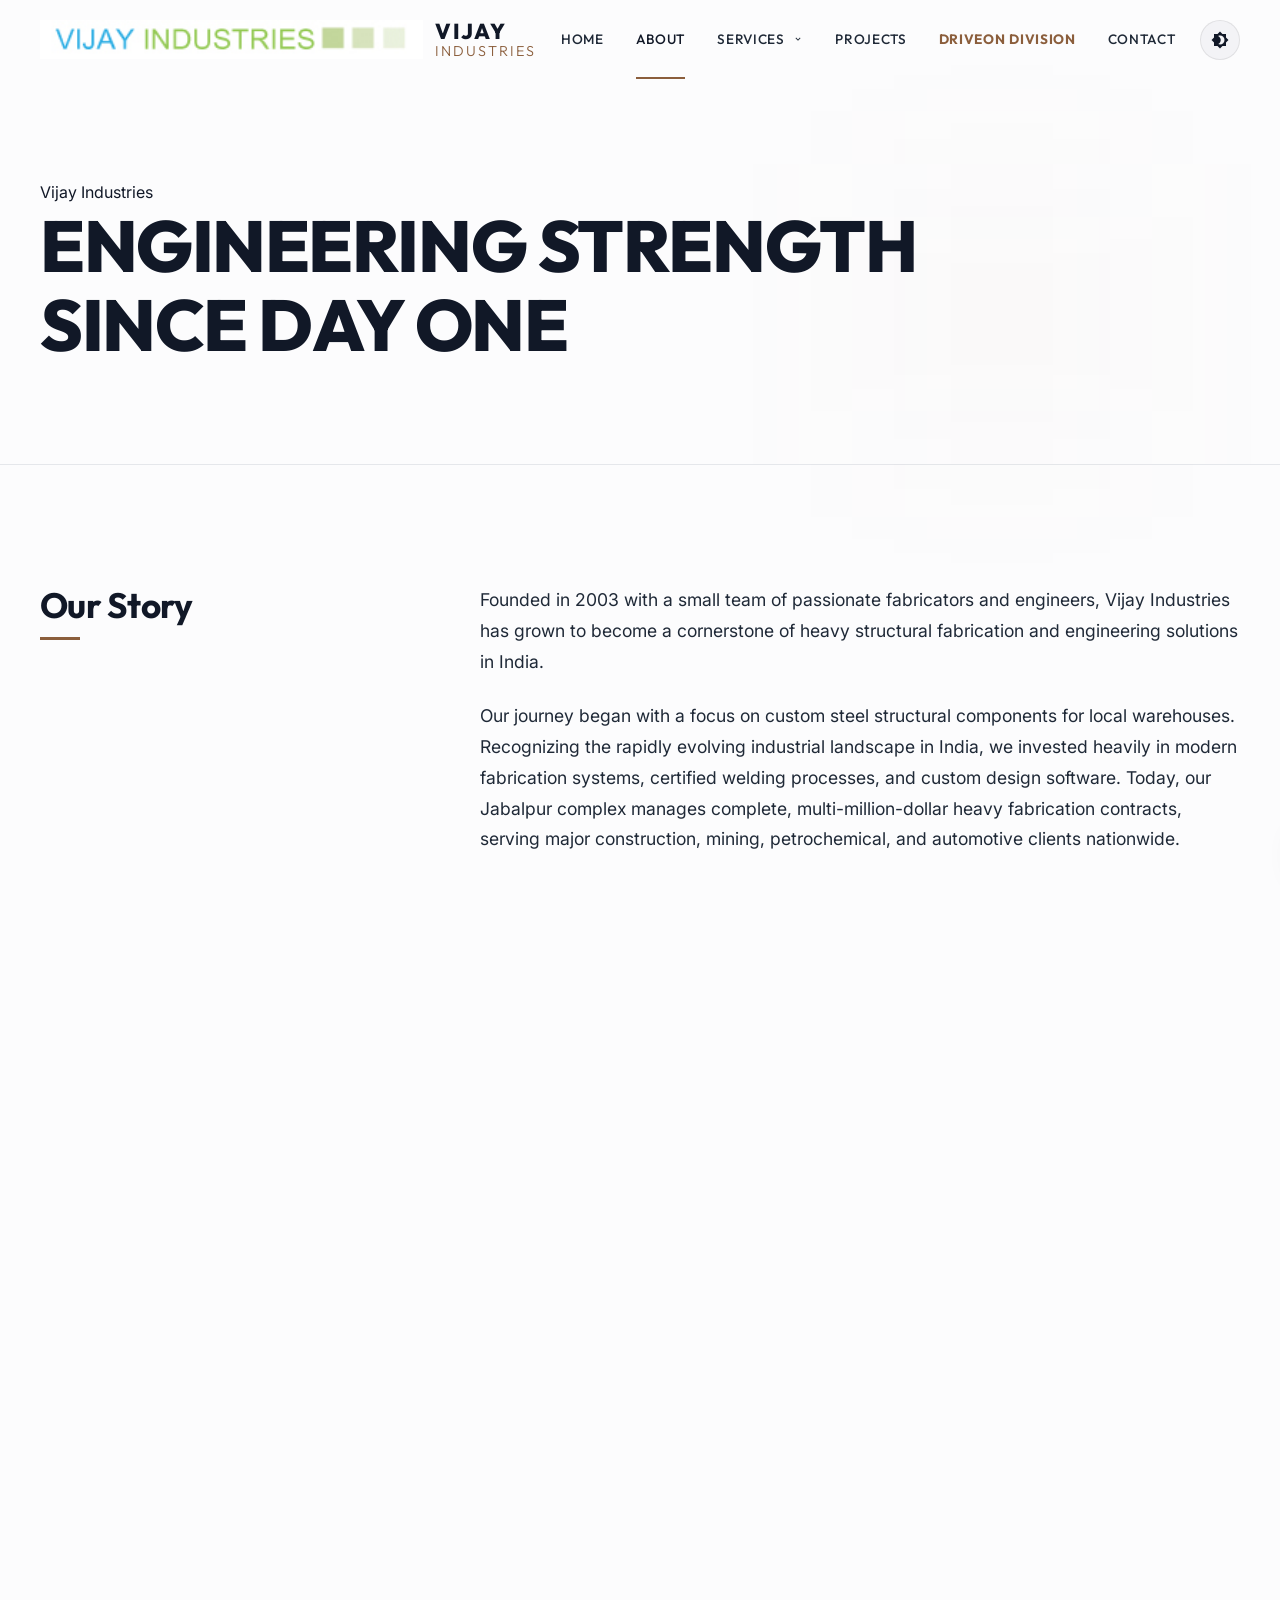
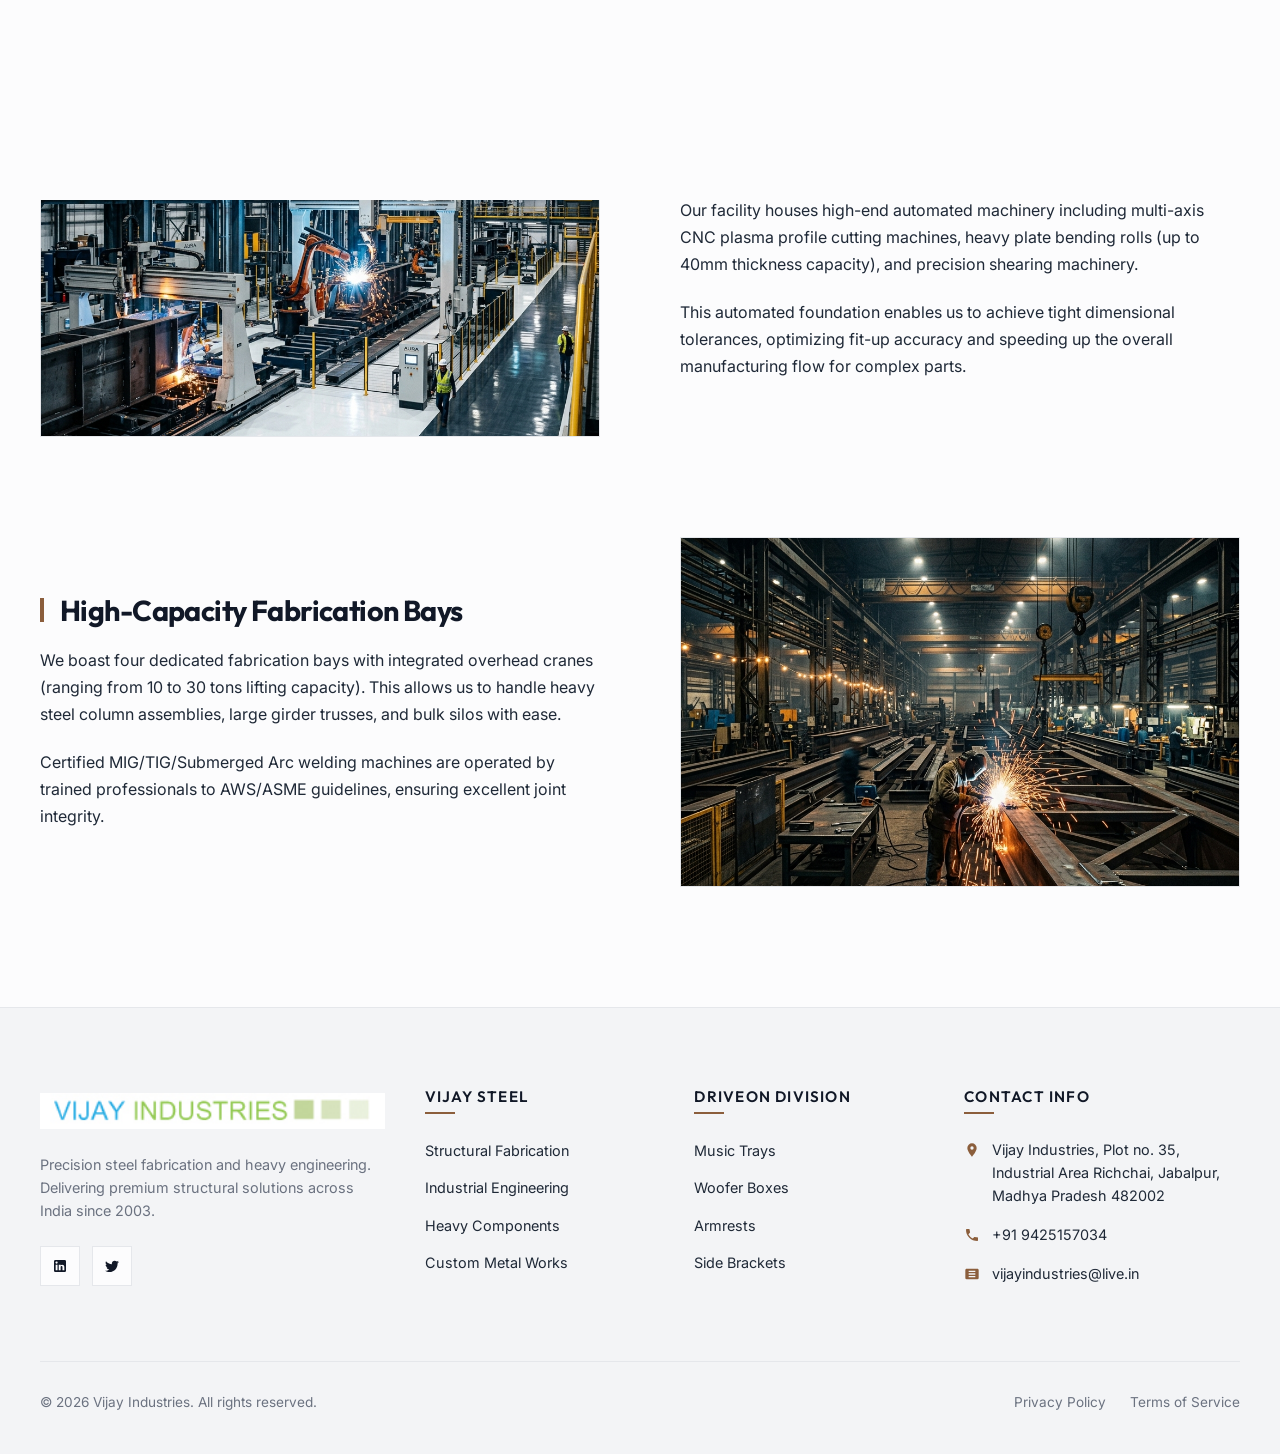
==== commit 162530dc: "updated website" ====
--- a/about.html
+++ b/about.html
@@ -60,10 +60,10 @@
                 <div class="megamenu-col">
                   <h4>DriveOn Division</h4>
                   <ul class="megamenu-links">
-                    <li><a href="driveon.html" id="mega-link-driveon-all">Automotive Accessories</a></li>
-                    <li><a href="driveon.html#products" id="mega-link-driveon-trays">Music Trays & Boxes</a></li>
-                    <li><a href="driveon.html#products" id="mega-link-driveon-armrests">Premium Armrests</a></li>
-                    <li><a href="driveon.html#products" id="mega-link-driveon-rings">Speaker Mounting</a></li>
+                    <li><a href="https://driveon.in/" target="_blank" rel="noopener noreferrer" id="mega-link-driveon-all">Automotive Accessories</a></li>
+                    <li><a href="https://driveon.in/" target="_blank" rel="noopener noreferrer" id="mega-link-driveon-trays">Music Trays & Boxes</a></li>
+                    <li><a href="https://driveon.in/" target="_blank" rel="noopener noreferrer" id="mega-link-driveon-armrests">Premium Armrests</a></li>
+                    <li><a href="https://driveon.in/" target="_blank" rel="noopener noreferrer" id="mega-link-driveon-rings">Speaker Mounting</a></li>
                   </ul>
                 </div>
                 <div class="megamenu-col">
@@ -80,7 +80,7 @@
         </div>
 
         <a href="projects.html" class="nav-link" id="nav-projects">Projects</a>
-        <a href="driveon.html" class="nav-link" id="nav-driveon" style="color: var(--accent); font-weight: 700;">DriveOn</a>
+        <a href="https://driveon.in/" class="nav-link" id="nav-driveon" target="_blank" rel="noopener noreferrer" style="color: var(--accent); font-weight: 700;">DriveOn Division</a>
         <a href="contact.html" class="nav-link" id="nav-contact">Contact</a>
       </nav>
 
@@ -221,12 +221,12 @@
         </div>
 
         <div class="footer-col">
-          <h4>DriveOn</h4>
+          <h4>DriveOn Division</h4>
           <ul class="footer-links">
-            <li><a href="driveon.html#products" id="footer-link-driveon-trays">Music Trays</a></li>
-            <li><a href="driveon.html#products" id="footer-link-driveon-boxes">Woofer Boxes</a></li>
-            <li><a href="driveon.html#products" id="footer-link-driveon-armrests">Armrests</a></li>
-            <li><a href="driveon.html#products" id="footer-link-driveon-brackets">Side Brackets</a></li>
+            <li><a href="https://driveon.in/" target="_blank" rel="noopener noreferrer" id="footer-link-driveon-trays">Music Trays</a></li>
+            <li><a href="https://driveon.in/" target="_blank" rel="noopener noreferrer" id="footer-link-driveon-boxes">Woofer Boxes</a></li>
+            <li><a href="https://driveon.in/" target="_blank" rel="noopener noreferrer" id="footer-link-driveon-armrests">Armrests</a></li>
+            <li><a href="https://driveon.in/" target="_blank" rel="noopener noreferrer" id="footer-link-driveon-brackets">Side Brackets</a></li>
           </ul>
         </div>
 
@@ -450,3 +450,5 @@
   <script src="js/global.js"></script>
 </body>
 </html>
+
+
--- a/css/global.css
+++ b/css/global.css
@@ -1042,3 +1042,5 @@
   min-width: 160px;
 }
 
+
+
--- a/css/about.css
+++ b/css/about.css
@@ -225,3 +225,5 @@
   color: var(--text-secondary);
   line-height: 1.7;
 }
+
+
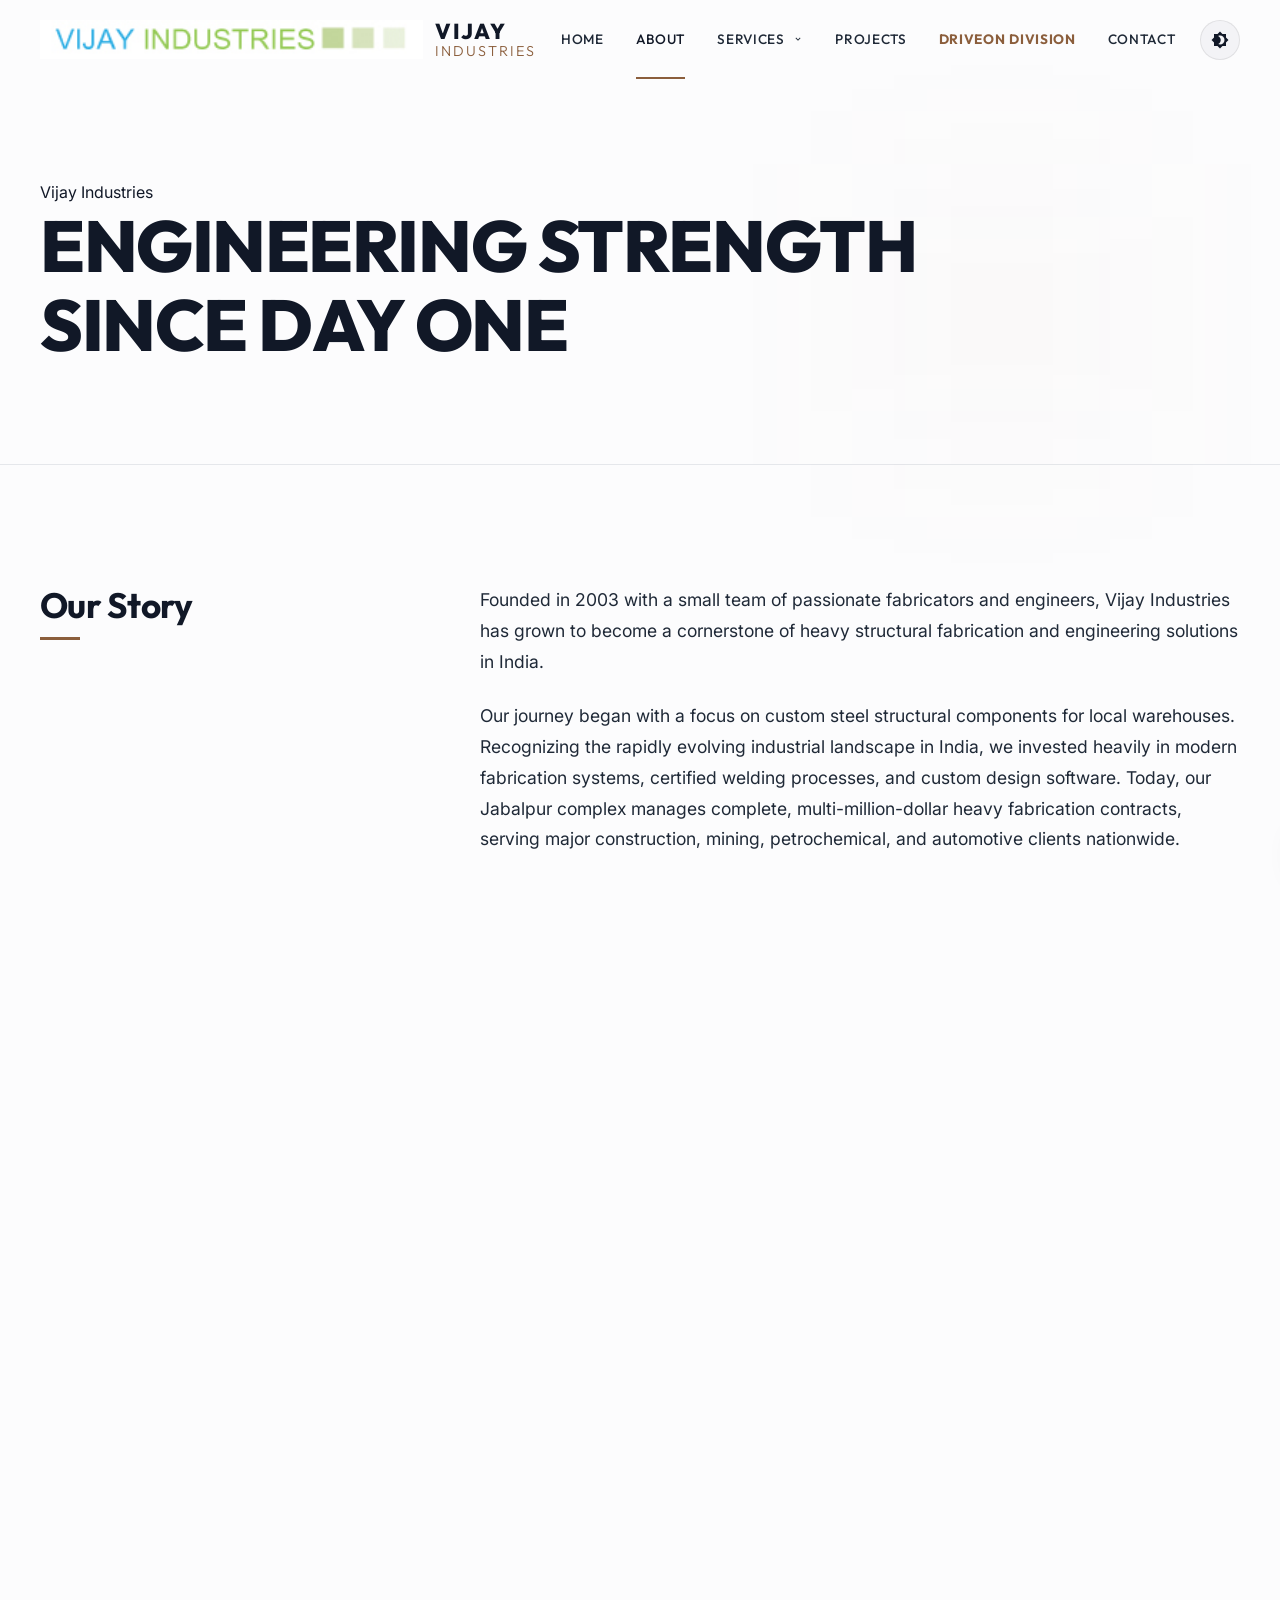
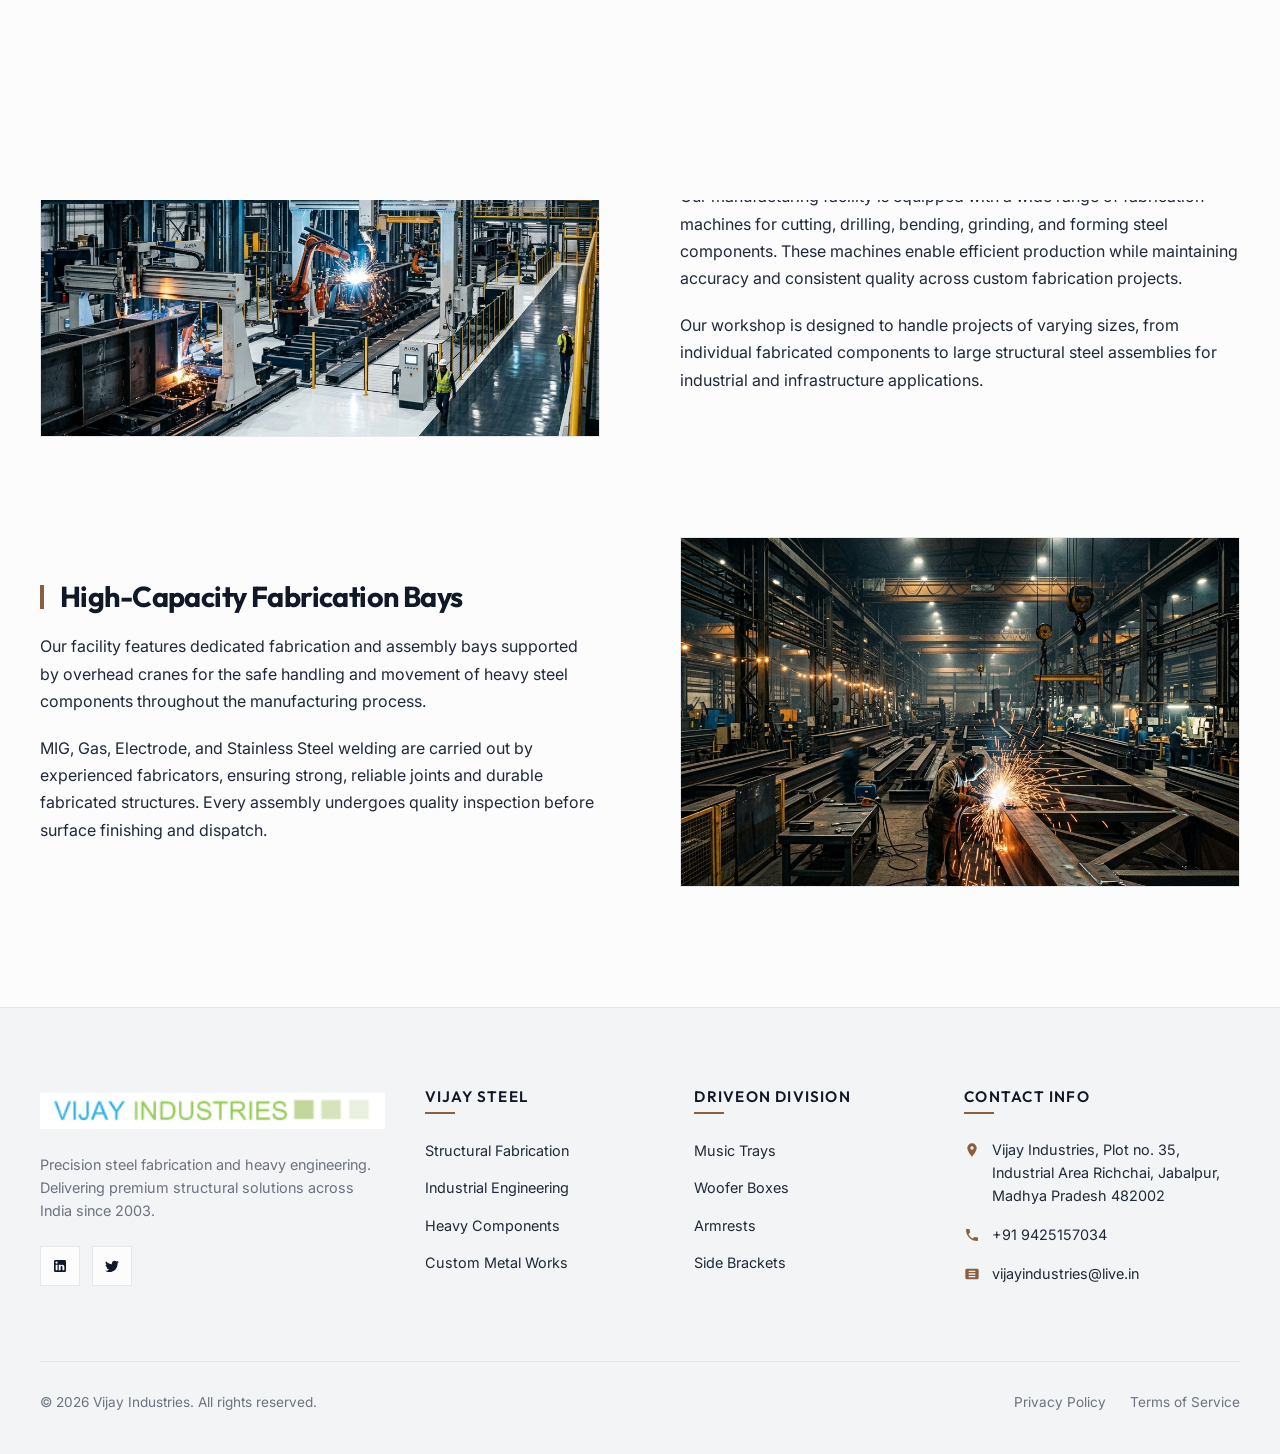
==== commit e96d37a3: "toreviewcommit" ====
--- a/about.html
+++ b/about.html
@@ -171,9 +171,9 @@
             </div>
           </div>
           <div class="infra-text-col">
-            <h3>Automated Machining & Cutting</h3>
-            <p>Our facility houses high-end automated machinery including multi-axis CNC plasma profile cutting machines, heavy plate bending rolls (up to 40mm thickness capacity), and precision shearing machinery.</p>
-            <p>This automated foundation enables us to achieve tight dimensional tolerances, optimizing fit-up accuracy and speeding up the overall manufacturing flow for complex parts.</p>
+            <h3>Advanced Fabrication Equipment</h3>
+            <p>Our manufacturing facility is equipped with a wide range of fabrication machines for cutting, drilling, bending, grinding, and forming steel components. These machines enable efficient production while maintaining accuracy and consistent quality across custom fabrication projects.</p>
+            <p>Our workshop is designed to handle projects of varying sizes, from individual fabricated components to large structural steel assemblies for industrial and infrastructure applications.</p>
           </div>
         </div>
 
@@ -186,8 +186,8 @@
           </div>
           <div class="infra-text-col">
             <h3>High-Capacity Fabrication Bays</h3>
-            <p>We boast four dedicated fabrication bays with integrated overhead cranes (ranging from 10 to 30 tons lifting capacity). This allows us to handle heavy steel column assemblies, large girder trusses, and bulk silos with ease.</p>
-            <p>Certified MIG/TIG/Submerged Arc welding machines are operated by trained professionals to AWS/ASME guidelines, ensuring excellent joint integrity.</p>
+            <p>Our facility features dedicated fabrication and assembly bays supported by overhead cranes for the safe handling and movement of heavy steel components throughout the manufacturing process.</p>
+            <p>MIG, Gas, Electrode, and Stainless Steel welding are carried out by experienced fabricators, ensuring strong, reliable joints and durable fabricated structures. Every assembly undergoes quality inspection before surface finishing and dispatch.</p>
           </div>
         </div>
 
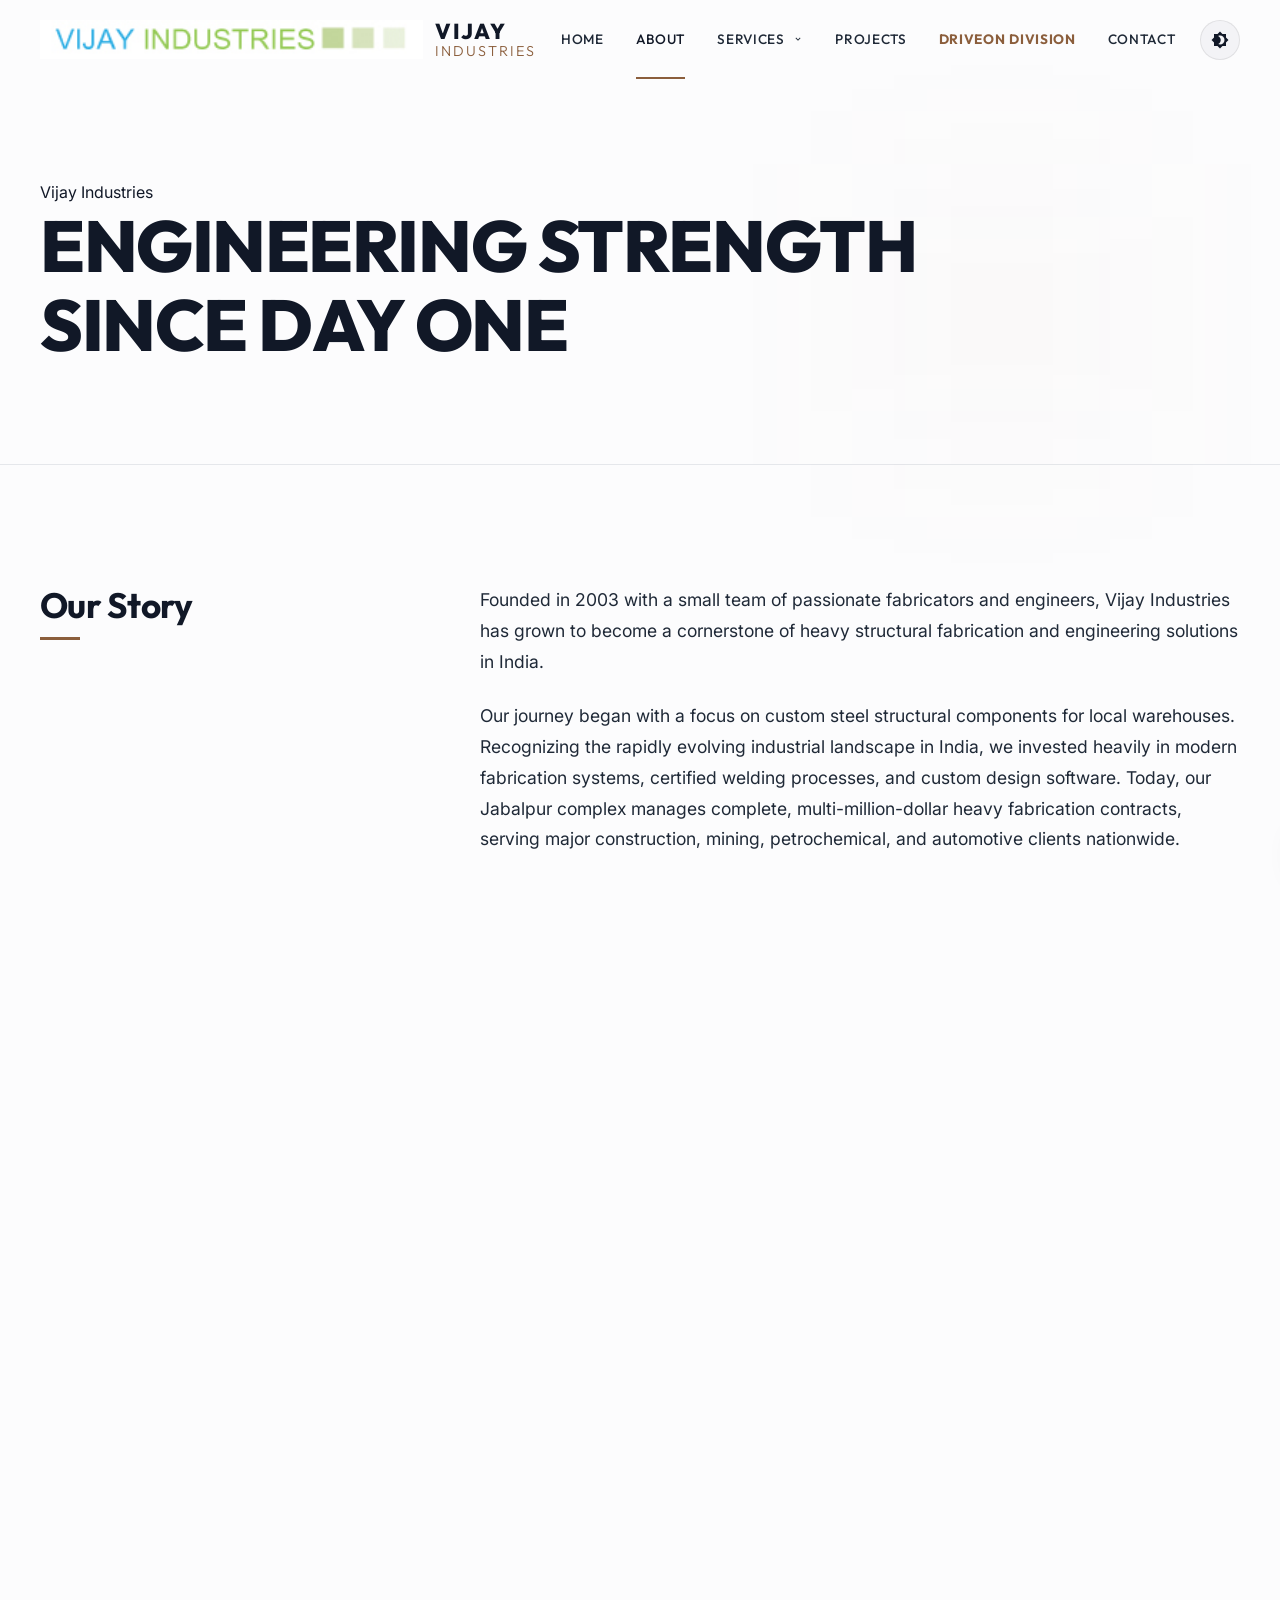
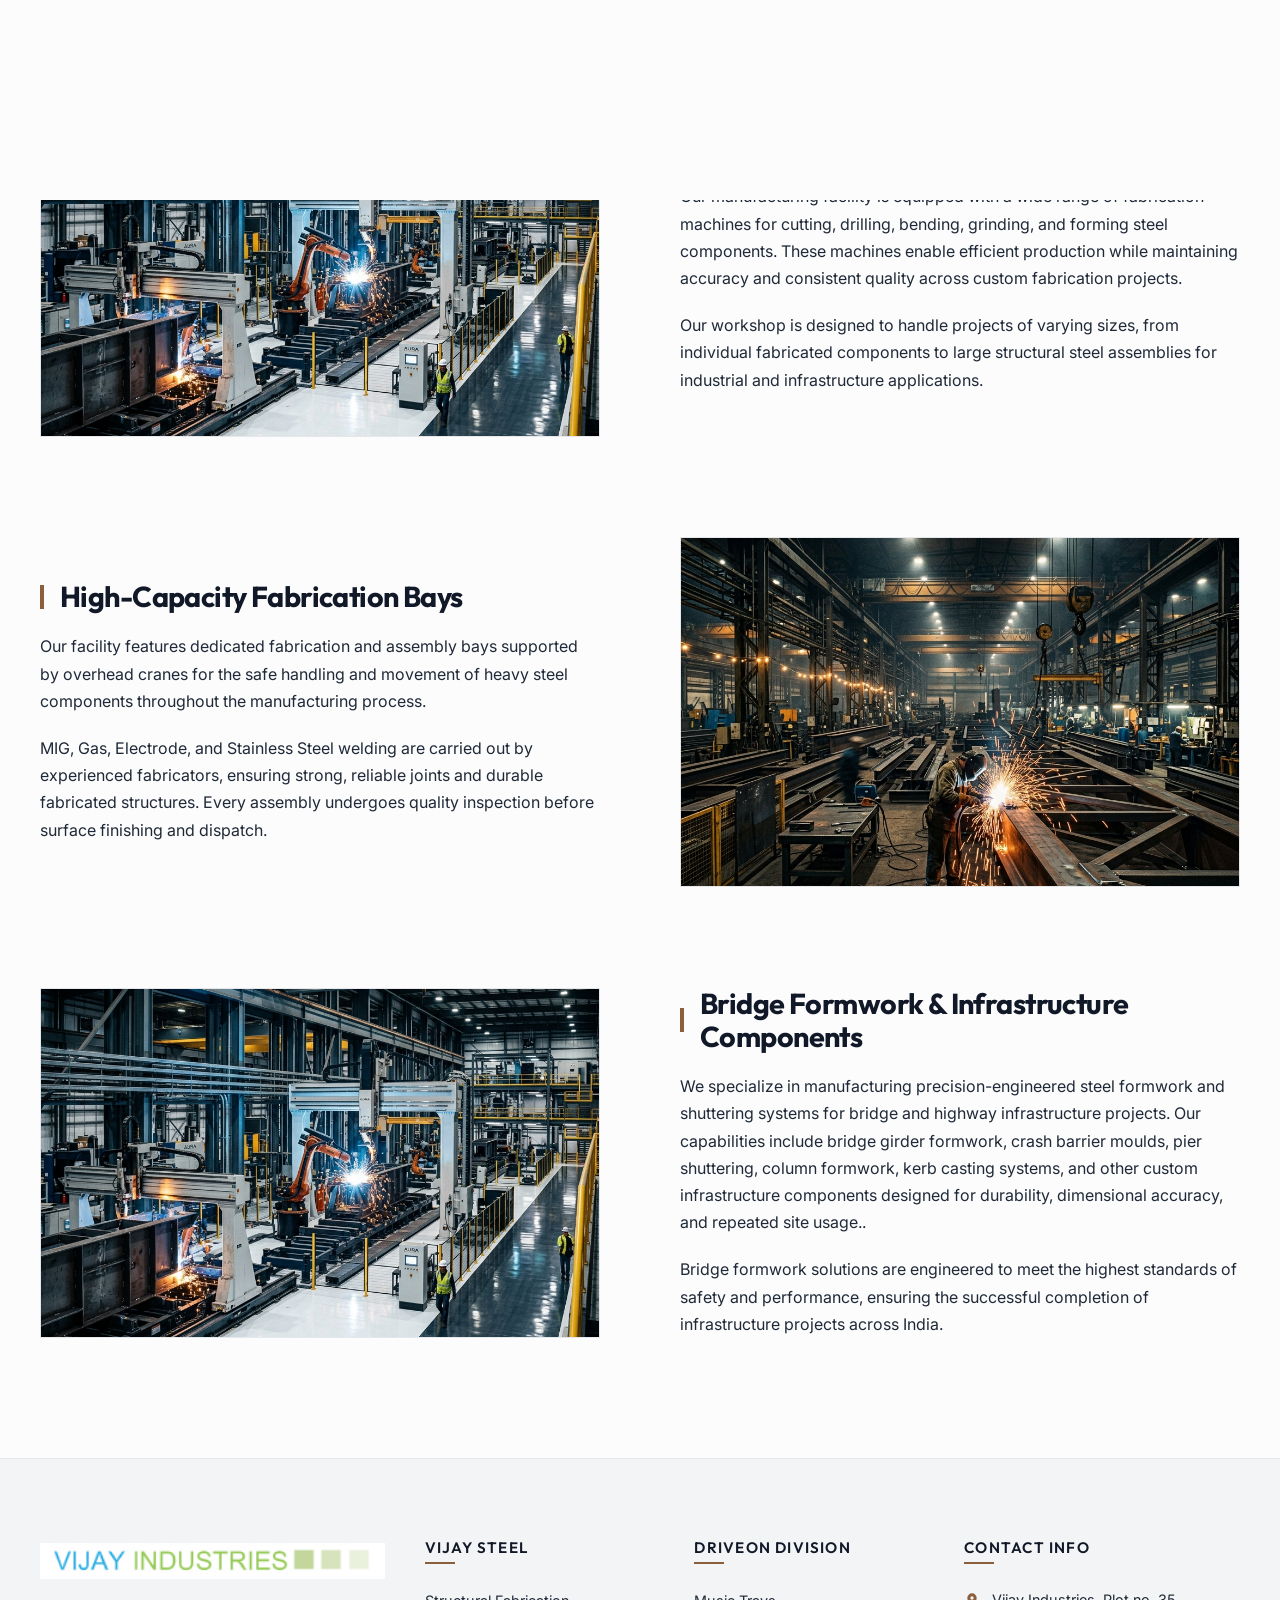
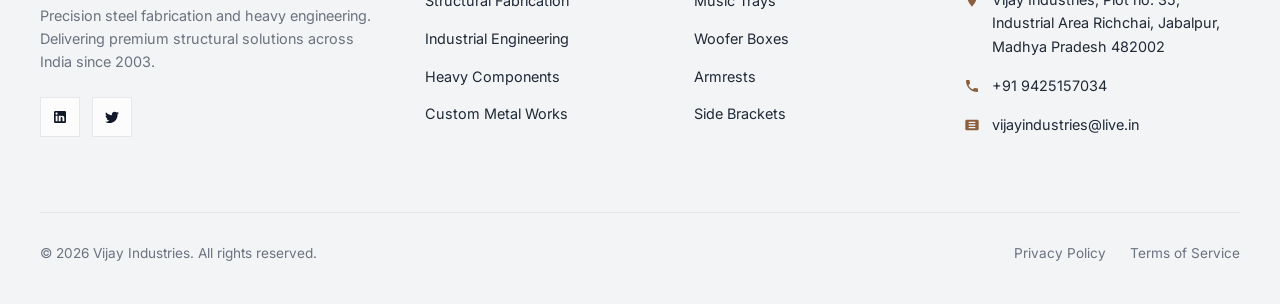
==== commit f72e60bd: "to review commit" ====
--- a/about.html
+++ b/about.html
@@ -61,9 +61,9 @@
                   <h4>DriveOn Division</h4>
                   <ul class="megamenu-links">
                     <li><a href="https://driveon.in/" target="_blank" rel="noopener noreferrer" id="mega-link-driveon-all">Automotive Accessories</a></li>
-                    <li><a href="https://driveon.in/" target="_blank" rel="noopener noreferrer" id="mega-link-driveon-trays">Music Trays & Boxes</a></li>
-                    <li><a href="https://driveon.in/" target="_blank" rel="noopener noreferrer" id="mega-link-driveon-armrests">Premium Armrests</a></li>
-                    <li><a href="https://driveon.in/" target="_blank" rel="noopener noreferrer" id="mega-link-driveon-rings">Speaker Mounting</a></li>
+                    <li><a href="https://driveon.in/collections/music-tray" target="_blank" rel="noopener noreferrer" id="mega-link-driveon-trays">Music Trays & Boxes</a></li>
+                    <li><a href="https://driveon.in/collections/arm-rest-console" target="_blank" rel="noopener noreferrer" id="mega-link-driveon-armrests">Premium Armrests</a></li>
+                    <li><a href="https://driveon.in/collections/music-box" target="_blank" rel="noopener noreferrer" id="mega-link-driveon-rings">Speaker Mounting</a></li>
                   </ul>
                 </div>
                 <div class="megamenu-col">
@@ -190,6 +190,23 @@
             <p>MIG, Gas, Electrode, and Stainless Steel welding are carried out by experienced fabricators, ensuring strong, reliable joints and durable fabricated structures. Every assembly undergoes quality inspection before surface finishing and dispatch.</p>
           </div>
         </div>
+        <!-- Alternating Layout Grid 1 -->
+        <div class="infra-layout-row reveal">
+          <div class="infra-image-col">
+            <div class="infra-image-container">
+              <img src="images/industrial_facility.png" alt="Advanced CNC Cutting Systems">
+            </div>
+          </div>
+          <div class="infra-text-col">
+            <h3>Bridge Formwork & Infrastructure Components</h3>
+            <p>We specialize in manufacturing precision-engineered steel formwork and shuttering systems for bridge and highway infrastructure projects. Our capabilities include bridge girder formwork, crash barrier moulds, pier shuttering, column formwork, kerb casting systems, and other custom infrastructure components designed for durability, dimensional accuracy, and repeated site usage..</p>
+            <p>Bridge formwork solutions are engineered to meet the highest standards of safety and performance, ensuring the successful completion of infrastructure projects across India.</p>
+          </div>
+        </div>
+
+
+        
+
 
       </div>
     </section>
@@ -223,10 +240,10 @@
         <div class="footer-col">
           <h4>DriveOn Division</h4>
           <ul class="footer-links">
-            <li><a href="https://driveon.in/" target="_blank" rel="noopener noreferrer" id="footer-link-driveon-trays">Music Trays</a></li>
-            <li><a href="https://driveon.in/" target="_blank" rel="noopener noreferrer" id="footer-link-driveon-boxes">Woofer Boxes</a></li>
-            <li><a href="https://driveon.in/" target="_blank" rel="noopener noreferrer" id="footer-link-driveon-armrests">Armrests</a></li>
-            <li><a href="https://driveon.in/" target="_blank" rel="noopener noreferrer" id="footer-link-driveon-brackets">Side Brackets</a></li>
+            <li><a href="https://driveon.in/collections/music-tray" target="_blank" rel="noopener noreferrer" id="footer-link-driveon-trays">Music Trays</a></li>
+            <li><a href="https://driveon.in/collections/music-box" target="_blank" rel="noopener noreferrer" id="footer-link-driveon-boxes">Woofer Boxes</a></li>
+            <li><a href="https://driveon.in/collections/arm-rest-console" target="_blank" rel="noopener noreferrer" id="footer-link-driveon-armrests">Armrests</a></li>
+            <li><a href="https://driveon.in/collections/side-brackets" target="_blank" rel="noopener noreferrer" id="footer-link-driveon-brackets">Side Brackets</a></li>
           </ul>
         </div>
 
